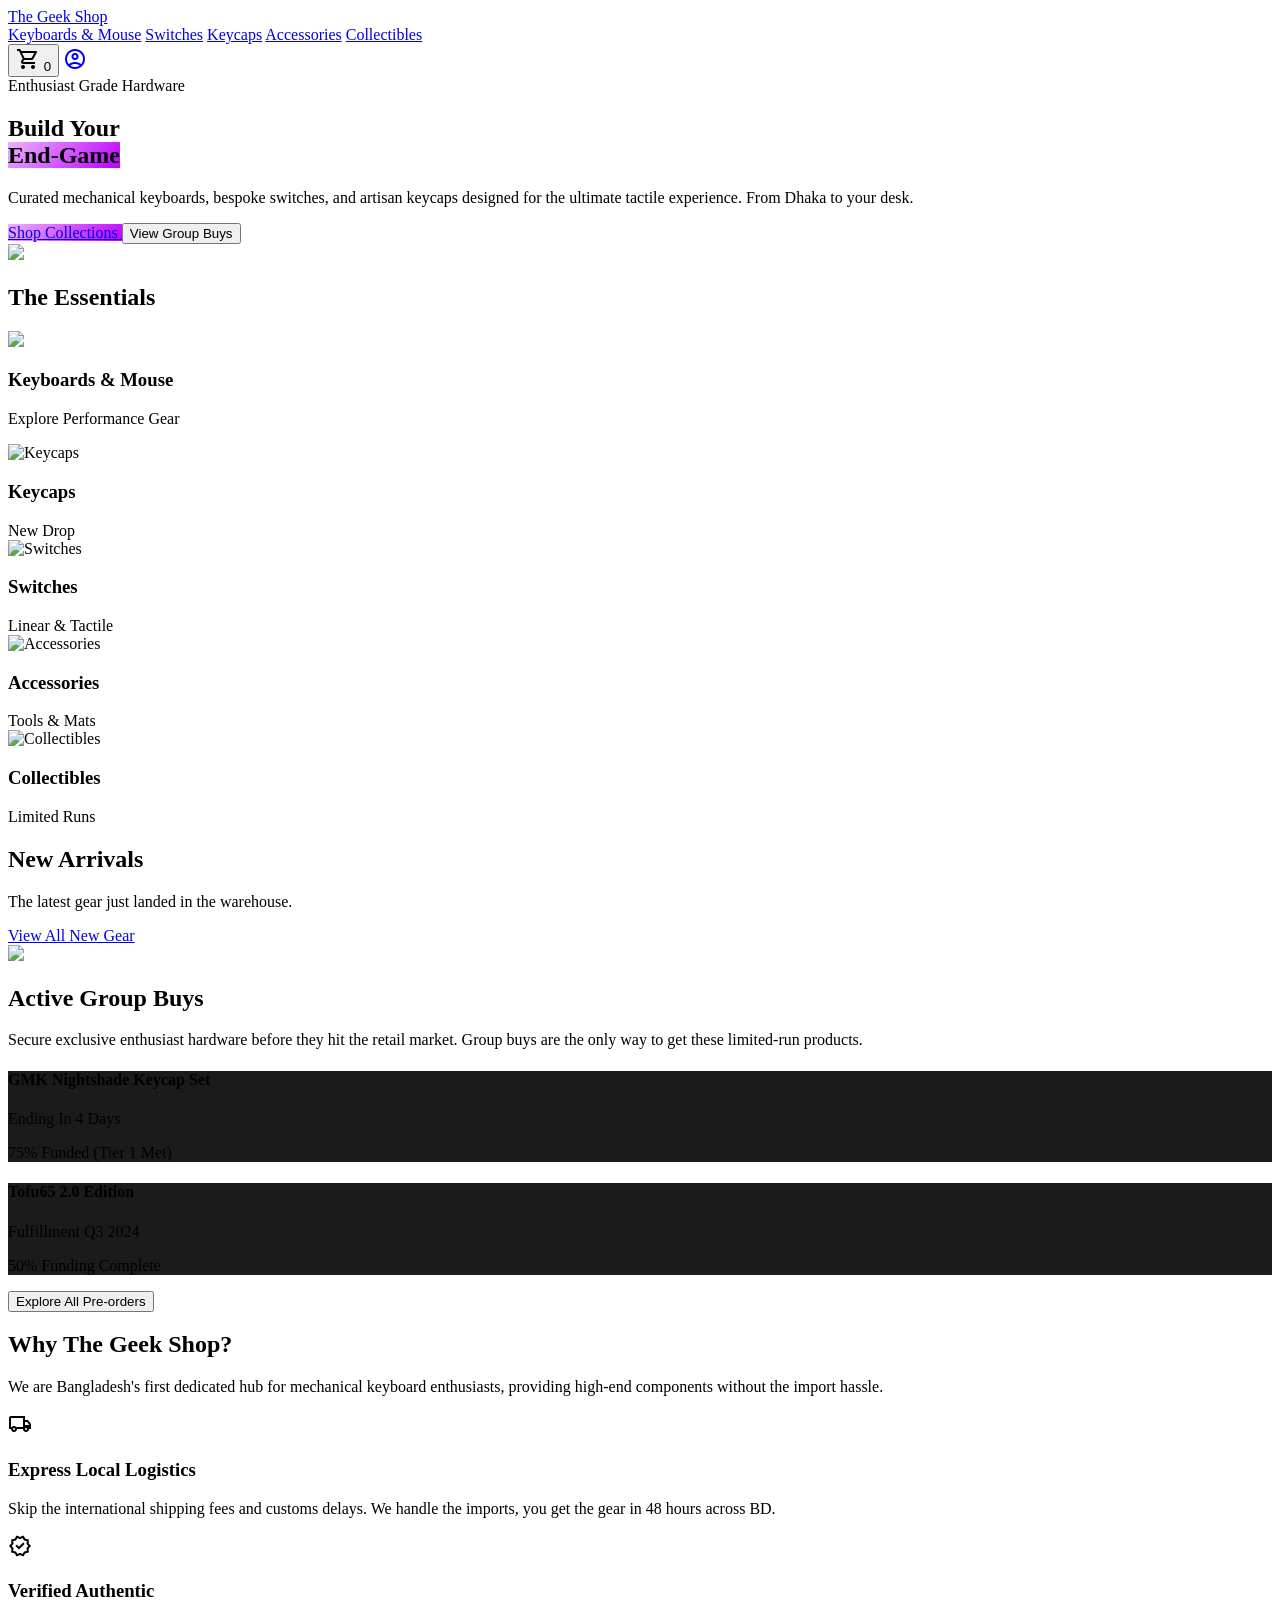
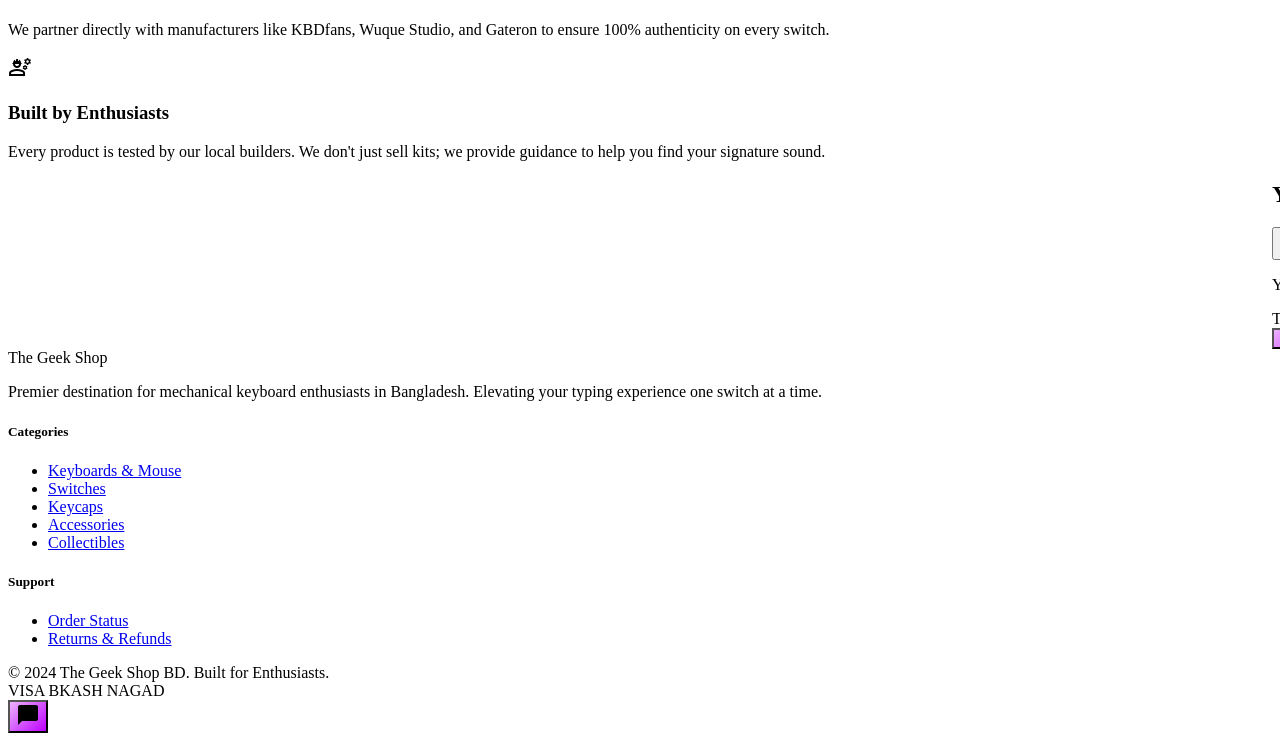
==== index.html @ cfc339fc "Add files via upload" ====
<!DOCTYPE html>

<html class="dark" lang="en"><head>
<meta charset="utf-8"/>
<meta content="width=device-width, initial-scale=1.0" name="viewport"/>
<title>The Geek Shop | Build Your End-Game</title>
<script src="https://cdn.tailwindcss.com?plugins=forms,container-queries"></script>
<link href="https://fonts.googleapis.com/css2?family=Space+Grotesk:wght@300;400;500;600;700&amp;family=Inter:wght@300;400;500;600;700&amp;display=swap" rel="stylesheet"/>
<link href="https://fonts.googleapis.com/css2?family=Material+Symbols+Outlined:wght,FILL@100..700,0..1&amp;display=swap" rel="stylesheet"/>
<script id="tailwind-config">
      tailwind.config = {
        darkMode: "class",
        theme: {
          extend: {
            colors: {
              "on-secondary": "#00363f",
              "primary-container": "#bd00ff",
              "surface-bright": "#393939",
              "tertiary": "#c4c5db",
              "surface-dim": "#131313",
              "inverse-on-surface": "#313030",
              "surface-container-low": "#1c1b1b",
              "background": "#131313",
              "on-secondary-fixed-variant": "#004e5a",
              "on-error-container": "#ffdad6",
              "on-tertiary-fixed": "#181a2b",
              "surface-container-lowest": "#0e0e0e",
              "on-tertiary-container": "#fffeff",
              "on-secondary-fixed": "#001f25",
              "tertiary-fixed-dim": "#c4c5db",
              "tertiary-fixed": "#e1e1f7",
              "error-container": "#93000a",
              "primary": "#ecb2ff",
              "surface-container": "#20201f",
              "primary-fixed": "#f8d8ff",
              "inverse-primary": "#9900cf",
              "secondary-fixed": "#a5eeff",
              "on-primary-fixed-variant": "#74009f",
              "on-secondary-container": "#005f6d",
              "on-background": "#e5e2e1",
              "on-surface-variant": "#d4c0d7",
              "primary-fixed-dim": "#ecb2ff",
              "on-primary-fixed": "#320047",
              "secondary": "#b9f1ff",
              "outline-variant": "#514255",
              "surface-container-high": "#2a2a2a",
              "surface-container-highest": "#353535",
              "inverse-surface": "#e5e2e1",
              "surface-variant": "#353535",
              "surface-tint": "#ecb2ff",
              "secondary-fixed-dim": "#00daf8",
              "secondary-container": "#00e0ff",
              "on-surface": "#e5e2e1",
              "on-primary-container": "#ffffff",
              "on-tertiary-fixed-variant": "#444558",
              "error": "#ffb4ab",
              "on-error": "#690005",
              "on-primary": "#520071",
              "outline": "#9d8ba0",
              "on-tertiary": "#2d2f40",
              "surface": "#131313",
              "tertiary-container": "#737488"
            },
            fontFamily: {
              "headline": ["Space Grotesk"],
              "body": ["Inter"],
              "label": ["Inter"]
            },
            borderRadius: {"DEFAULT": "0.25rem", "lg": "0.5rem", "xl": "0.75rem", "full": "9999px"},
          },
        },
      }
    </script>
<style>
        .material-symbols-outlined {
            font-variation-settings: 'FILL' 0, 'wght' 400, 'GRAD' 0, 'opsz' 24;
        }
        .glass-nav {
            background: rgba(19, 19, 19, 0.6);
            backdrop-filter: blur(20px);
        }
        .kinetic-gradient {
            background: linear-gradient(135deg, #ecb2ff 0%, #bd00ff 100%);
        }
        .recessed-tray {
            background-color: #1c1b1b;
        }
        .shimmer {
            background: linear-gradient(90deg, #1c1b1b 25%, #2a2a2a 50%, #1c1b1b 75%);
            background-size: 200% 100%;
            animation: shimmer 1.5s infinite;
        }
        @keyframes shimmer {
            0% { background-position: -200% 0; }
            100% { background-position: 200% 0; }
        }
        #cart-slider {
            transition: transform 0.3s ease-in-out;
            transform: translateX(100%);
        }
        #cart-slider.open {
            transform: translateX(0);
        }
    </style>
</head>
<body class="bg-background text-on-background font-body selection:bg-primary/30">
<!-- Top Navigation Shell -->
<nav class="fixed top-0 w-full z-50 bg-[#131313]/60 backdrop-blur-xl shadow-[0px_20px_40px_rgba(0,0,0,0.4)]">
<div class="flex items-center justify-between px-8 py-4 max-w-[1440px] mx-auto">
<a class="text-2xl font-bold tracking-tighter text-[#ecb2ff] font-headline" href="index.html">The Geek Shop</a>
<div class="hidden md:flex items-center gap-8">
<a class="text-gray-400 hover:text-white transition-colors font-headline tracking-tight" href="products.html?category=Keyboard and Mouse">Keyboards &amp; Mouse</a>
<a class="text-gray-400 hover:text-white transition-colors font-headline tracking-tight" href="products.html?category=Switches">Switches</a>
<a class="text-gray-400 hover:text-white transition-colors font-headline tracking-tight" href="products.html?category=Keycaps">Keycaps</a>
<a class="text-gray-400 hover:text-white transition-colors font-headline tracking-tight" href="products.html?category=Accessories and Collectables">Accessories</a>
<a class="text-gray-400 hover:text-white transition-colors font-headline tracking-tight" href="products.html?category=Collectibles">Collectibles</a>
</div>
<div class="flex items-center gap-6">
<button class="relative active:scale-95 transition-transform hover:text-[#b9f1ff] transition-all duration-300" id="cart-link">
<span class="material-symbols-outlined">shopping_cart</span>
<span class="absolute -top-2 -right-2 bg-primary text-on-primary text-[10px] font-bold w-4 h-4 rounded-full flex items-center justify-center" id="cart-count">0</span>
</button>
<a class="active:scale-95 transition-transform hover:text-[#b9f1ff] transition-all duration-300" href="admin.html">
<span class="material-symbols-outlined">account_circle</span>
</a>
</div>
</div>
</nav>
<main class="pt-20">
<!-- Hero Section -->
<section class="relative min-h-[921px] flex items-center overflow-hidden px-8 md:px-20 py-12">
<div class="container mx-auto grid grid-cols-1 lg:grid-cols-12 gap-12 items-center">
<div class="lg:col-span-6 z-10">
<span class="label-sm uppercase tracking-widest text-primary font-bold mb-4 block">Enthusiast Grade Hardware</span>
<h1 class="text-6xl md:text-8xl font-headline font-bold leading-[0.9] tracking-tighter mb-8">
                        Build Your <br/><span class="text-transparent bg-clip-text kinetic-gradient">End-Game</span>
</h1>
<p class="text-on-surface-variant text-lg max-w-md mb-10 leading-relaxed">
                        Curated mechanical keyboards, bespoke switches, and artisan keycaps designed for the ultimate tactile experience. From Dhaka to your desk.
                    </p>
<div class="flex flex-wrap gap-4">
<a class="kinetic-gradient text-white px-8 py-4 rounded-lg font-bold tracking-tight active:scale-95 transition-transform shadow-lg shadow-primary-container/20 flex items-center" href="products.html">
                            Shop Collections
                        </a>
<button class="bg-surface-variant/20 border border-outline-variant/15 px-8 py-4 rounded-lg font-bold text-on-surface hover:bg-surface-variant/30 transition-all">
                            View Group Buys
                        </button>
</div>
</div>
<div class="lg:col-span-6 relative h-[600px]">
<div class="absolute inset-0 bg-primary/10 blur-[120px] rounded-full"></div>
<img class="w-full h-full object-cover rounded-2xl shadow-2xl relative z-10 scale-105 rotate-2 hover:rotate-0 transition-transform duration-700" data-alt="Premium custom mechanical keyboard setup" src="https://lh3.googleusercontent.com/aida-public/[base64]"/>
</div>
</div>
</section>
<!-- Categories Bento Grid -->
<section class="py-24 px-8 bg-surface-container-low">
<div class="max-w-[1440px] mx-auto">
<div class="flex items-end justify-between mb-12">
<h2 class="text-4xl font-headline font-bold tracking-tight">The Essentials</h2>
<div class="h-px flex-1 mx-8 bg-outline-variant/15 hidden md:block"></div>
</div>
<div class="grid grid-cols-1 md:grid-cols-4 gap-6 h-auto md:h-[600px]" id="categories-grid">
<div class="cursor-pointer md:col-span-2 md:row-span-2 group relative overflow-hidden rounded-xl bg-surface-container-highest" onclick="window.location.href='products.html?category=Keyboard and Mouse'">
<img class="absolute inset-0 w-full h-full object-cover opacity-60 group-hover:scale-110 transition-transform duration-700" data-alt="Keyboards" src="https://lh3.googleusercontent.com/aida-public/[base64]"/>
<div class="absolute inset-0 bg-gradient-to-t from-background to-transparent"></div>
<div class="absolute bottom-8 left-8">
<h3 class="text-3xl font-headline font-bold mb-2">Keyboards &amp; Mouse</h3>
<p class="text-secondary font-medium uppercase tracking-widest text-xs">Explore Performance Gear</p>
</div>
</div>
<div class="cursor-pointer group relative overflow-hidden rounded-xl bg-surface-container-highest" onclick="window.location.href='products.html?category=Keycaps'">
<img alt="Keycaps" class="absolute inset-0 w-full h-full object-cover opacity-50 group-hover:scale-110 transition-transform duration-700" src="https://lh3.googleusercontent.com/aida-public/[base64]"/>
<div class="absolute inset-0 bg-gradient-to-t from-background to-transparent"></div>
<div class="absolute bottom-6 left-6">
<h3 class="text-xl font-headline font-bold mb-1">Keycaps</h3>
<span class="text-primary text-xs font-bold uppercase tracking-widest">New Drop</span>
</div>
</div>
<div class="cursor-pointer group relative overflow-hidden rounded-xl bg-surface-container-highest" onclick="window.location.href='products.html?category=Switches'">
<img alt="Switches" class="absolute inset-0 w-full h-full object-cover opacity-50 group-hover:scale-110 transition-transform duration-700" src="https://lh3.googleusercontent.com/aida-public/[base64]"/>
<div class="absolute inset-0 bg-gradient-to-t from-background to-transparent"></div>
<div class="absolute bottom-6 left-6">
<h3 class="text-xl font-headline font-bold mb-1">Switches</h3>
<span class="text-secondary text-xs font-bold uppercase tracking-widest">Linear &amp; Tactile</span>
</div>
</div>
<div class="cursor-pointer group relative overflow-hidden rounded-xl bg-surface-container-highest" onclick="window.location.href='products.html?category=Accessories and Collectables'">
<img alt="Accessories" class="absolute inset-0 w-full h-full object-cover opacity-40 group-hover:scale-110 transition-transform duration-700" src="https://lh3.googleusercontent.com/aida-public/[base64]"/>
<div class="absolute inset-0 bg-gradient-to-t from-background to-transparent"></div>
<div class="absolute bottom-6 left-6">
<h3 class="text-xl font-headline font-bold mb-1">Accessories</h3>
<span class="text-on-surface-variant text-xs font-bold uppercase tracking-widest">Tools &amp; Mats</span>
</div>
</div>
<div class="cursor-pointer group relative overflow-hidden rounded-xl bg-surface-container-highest" onclick="window.location.href='products.html?category=Collectibles'">
<img alt="Collectibles" class="absolute inset-0 w-full h-full object-cover opacity-50 group-hover:scale-110 transition-transform duration-700" src="https://lh3.googleusercontent.com/aida-public/[base64]"/>
<div class="absolute inset-0 bg-gradient-to-t from-background to-transparent"></div>
<div class="absolute bottom-6 left-6">
<h3 class="text-xl font-headline font-bold mb-1">Collectibles</h3>
<span class="text-primary text-xs font-bold uppercase tracking-widest">Limited Runs</span>
</div>
</div>
</div>
</div>
</section>
<!-- New Arrivals Section -->
<section class="py-24 px-8 bg-background">
<div class="max-w-[1440px] mx-auto">
<div class="flex flex-col md:flex-row md:items-center justify-between mb-12 gap-4">
<div>
<h2 class="text-4xl font-headline font-bold tracking-tight">New Arrivals</h2>
<p class="text-on-surface-variant mt-2">The latest gear just landed in the warehouse.</p>
</div>
<a class="text-primary font-bold hover:underline" href="products.html">View All New Gear</a>
</div>
<div class="grid grid-cols-1 sm:grid-cols-2 lg:grid-cols-4 gap-8" id="interest-products">
<!-- Products dynamically loaded here -->
</div>
</div>
</section>
<!-- Group Buys & Pre-orders -->
<section class="py-24 px-8 bg-surface-container-lowest border-y border-outline-variant/10">
<div class="max-w-[1440px] mx-auto grid lg:grid-cols-2 gap-16 items-center">
<div class="order-2 lg:order-1">
<img class="rounded-2xl border border-primary/20 shadow-2xl shadow-primary/10" data-alt="Upcoming keyboard render" src="https://lh3.googleusercontent.com/aida-public/[base64]"/>
</div>
<div class="order-1 lg:order-2">
<h2 class="text-4xl md:text-5xl font-headline font-bold mb-6 tracking-tight">Active Group Buys</h2>
<p class="text-on-surface-variant text-lg mb-8">
                        Secure exclusive enthusiast hardware before they hit the retail market. Group buys are the only way to get these limited-run products.
                    </p>
<div class="space-y-6 mb-10">
<div class="p-6 recessed-tray rounded-xl border-l-4 border-primary">
<div class="flex justify-between items-start mb-2">
<h4 class="text-xl font-bold">GMK Nightshade Keycap Set</h4>
<span class="text-secondary-fixed-dim text-sm font-bold uppercase tracking-widest">Ending In 4 Days</span>
</div>
<div class="w-full bg-surface-container h-2 rounded-full overflow-hidden mb-2">
<div class="bg-primary h-full w-3/4"></div>
</div>
<p class="text-on-surface-variant text-sm">75% Funded (Tier 1 Met)</p>
</div>
<div class="p-6 recessed-tray rounded-xl border-l-4 border-secondary">
<div class="flex justify-between items-start mb-2">
<h4 class="text-xl font-bold">Tofu65 2.0 Edition</h4>
<span class="text-on-surface-variant text-sm font-bold uppercase tracking-widest">Fulfillment Q3 2024</span>
</div>
<div class="w-full bg-surface-container h-2 rounded-full overflow-hidden mb-2">
<div class="bg-secondary h-full w-1/2"></div>
</div>
<p class="text-on-surface-variant text-sm">50% Funding Complete</p>
</div>
</div>
<button class="text-white bg-primary-container px-10 py-4 rounded-lg font-bold hover:shadow-[0_0_20px_rgba(189,0,255,0.4)] transition-all">
                        Explore All Pre-orders
                    </button>
</div>
</div>
</section>
<!-- Why The Geek Shop? -->
<section class="py-24 px-8 relative overflow-hidden">
<div class="absolute top-0 right-0 -translate-y-1/2 translate-x-1/4 w-[600px] h-[600px] bg-secondary/5 rounded-full blur-[100px]"></div>
<div class="max-w-[1440px] mx-auto text-center relative z-10">
<h2 class="text-4xl md:text-6xl font-headline font-bold mb-6 tracking-tighter">Why <span class="text-primary">The Geek Shop?</span></h2>
<p class="text-on-surface-variant max-w-2xl mx-auto mb-16 text-lg">We are Bangladesh's first dedicated hub for mechanical keyboard enthusiasts, providing high-end components without the import hassle.</p>
<div class="grid grid-cols-1 md:grid-cols-3 gap-8 text-left">
<div class="p-10 rounded-2xl bg-surface-container-low border border-outline-variant/10 hover:bg-surface-container transition-colors">
<span class="material-symbols-outlined text-4xl text-primary mb-6">local_shipping</span>
<h3 class="text-2xl font-headline font-bold mb-4">Express Local Logistics</h3>
<p class="text-on-surface-variant">Skip the international shipping fees and customs delays. We handle the imports, you get the gear in 48 hours across BD.</p>
</div>
<div class="p-10 rounded-2xl bg-surface-container-low border border-outline-variant/10 hover:bg-surface-container transition-colors">
<span class="material-symbols-outlined text-4xl text-primary mb-6">verified</span>
<h3 class="text-2xl font-headline font-bold mb-4">Verified Authentic</h3>
<p class="text-on-surface-variant">We partner directly with manufacturers like KBDfans, Wuque Studio, and Gateron to ensure 100% authenticity on every switch.</p>
</div>
<div class="p-10 rounded-2xl bg-surface-container-low border border-outline-variant/10 hover:bg-surface-container transition-colors">
<span class="material-symbols-outlined text-4xl text-primary mb-6">engineering</span>
<h3 class="text-2xl font-headline font-bold mb-4">Built by Enthusiasts</h3>
<p class="text-on-surface-variant">Every product is tested by our local builders. We don't just sell kits; we provide guidance to help you find your signature sound.</p>
</div>
</div>
</div>
</section>
</main>
<!-- Cart Slider -->
<div class="fixed top-0 right-0 w-full md:w-[400px] h-full bg-surface-container-high z-[100] shadow-2xl flex flex-col" id="cart-slider">
<div class="p-6 border-b border-outline-variant/10 flex items-center justify-between">
<h2 class="text-xl font-headline font-bold">Your Cart</h2>
<button class="p-2 hover:bg-surface-variant rounded-full transition-colors" id="close-cart">
<span class="material-symbols-outlined">close</span>
</button>
</div>
<div class="flex-1 overflow-y-auto p-6 space-y-4" id="cart-items">
<!-- Cart items dynamically rendered here -->
<p class="text-center text-on-surface-variant py-20" id="cart-empty">Your cart is empty.</p>
</div>
<div class="p-6 border-t border-outline-variant/10 bg-surface-container-highest">
<div class="flex justify-between items-center mb-6 text-xl font-bold font-headline" id="cart-total">
<span>Total:</span>
<span>৳0</span>
</div>
<button class="w-full kinetic-gradient py-4 rounded-xl font-bold text-white shadow-lg active:scale-95 transition-transform" id="checkout-cart">
                Checkout
            </button>
</div>
</div>
<!-- Footer -->
<footer class="bg-[#0e0e0e] w-full py-12 px-8">
<div class="max-w-[1440px] mx-auto">
<div class="grid grid-cols-1 md:grid-cols-3 gap-8 w-full border-t border-[#353535]/20 pt-12 mb-12">
<div>
<div class="text-2xl font-bold tracking-tighter text-[#ecb2ff] font-headline mb-6">The Geek Shop</div>
<p class="text-gray-500 font-body text-sm leading-relaxed max-w-sm">
                        Premier destination for mechanical keyboard enthusiasts in Bangladesh. Elevating your typing experience one switch at a time.
                    </p>
</div>
<div>
<h5 class="font-headline text-white font-bold mb-6 text-sm uppercase tracking-widest">Categories</h5>
<ul class="space-y-4">
<li><a class="font-['Inter'] text-sm uppercase tracking-widest text-gray-500 hover:text-white transition-colors opacity-80 hover:opacity-100" href="products.html?category=Keyboard and Mouse">Keyboards &amp; Mouse</a></li>
<li><a class="font-['Inter'] text-sm uppercase tracking-widest text-gray-500 hover:text-white transition-colors opacity-80 hover:opacity-100" href="products.html?category=Switches">Switches</a></li>
<li><a class="font-['Inter'] text-sm uppercase tracking-widest text-gray-500 hover:text-white transition-colors opacity-80 hover:opacity-100" href="products.html?category=Keycaps">Keycaps</a></li>
<li><a class="font-['Inter'] text-sm uppercase tracking-widest text-gray-500 hover:text-white transition-colors opacity-80 hover:opacity-100" href="products.html?category=Accessories and Collectables">Accessories</a></li>
<li><a class="font-['Inter'] text-sm uppercase tracking-widest text-gray-500 hover:text-white transition-colors opacity-80 hover:opacity-100" href="products.html?category=Collectibles">Collectibles</a></li>
</ul>
</div>
<div>
<h5 class="font-headline text-white font-bold mb-6 text-sm uppercase tracking-widest">Support</h5>
<ul class="space-y-4">
<li><a class="font-['Inter'] text-sm uppercase tracking-widest text-gray-500 hover:text-white transition-colors opacity-80 hover:opacity-100" href="order-status.html">Order Status</a></li>
<li><a class="font-['Inter'] text-sm uppercase tracking-widest text-gray-500 hover:text-white transition-colors opacity-80 hover:opacity-100" href="#">Returns &amp; Refunds</a></li>
</ul>
</div>
</div>
<div class="flex flex-col md:flex-row justify-between items-center pt-12 border-t border-outline-variant/10">
<div class="font-['Inter'] text-sm uppercase tracking-widest text-gray-500 mb-4 md:mb-0">
                    © 2024 The Geek Shop BD. Built for Enthusiasts.
                </div>
<div class="flex gap-6">
<span class="text-xs text-gray-600 font-bold tracking-widest">VISA</span>
<span class="text-xs text-gray-600 font-bold tracking-widest">BKASH</span>
<span class="text-xs text-gray-600 font-bold tracking-widest">NAGAD</span>
</div>
</div>
</div>
</footer>
<!-- FAB Action -->
<button class="fixed bottom-8 right-8 kinetic-gradient w-14 h-14 rounded-full shadow-2xl flex items-center justify-center text-white z-40 active:scale-95 transition-all">
<span class="material-symbols-outlined" style="font-variation-settings: 'FILL' 1;">chat_bubble</span>
</button>
<!-- External Configuration -->
<script src="config.js"></script>
<!-- Firebase & App Logic -->
<script type="module">
        import { initializeApp } from 'https://www.gstatic.com/firebasejs/9.23.0/firebase-app.js';
        import { getAuth } from 'https://www.gstatic.com/firebasejs/9.23.0/firebase-auth.js';
        import { getFirestore, collection, getDocs, doc, query, orderBy } from 'https://www.gstatic.com/firebasejs/9.23.0/firebase-firestore.js';

        // Use global firebaseConfig from config.js
        const app = initializeApp(window.firebaseConfig);
        const db = getFirestore(app);
        const productsMap = new Map();

        // ====== CART SYSTEM ======
        function getCart() {
            const cart = localStorage.getItem('cart');
            return cart ? JSON.parse(cart) : [];
        }

        function saveCart(cart) {
            localStorage.setItem('cart', JSON.stringify(cart));
            updateCartUI();
        }

        function updateCartUI() {
            const cart = getCart();
            const countEl = document.getElementById('cart-count');
            if (countEl) countEl.textContent = cart.reduce((sum, i) => sum + i.qty, 0);

            const itemsContainer = document.getElementById('cart-items');
            const totalEl = document.getElementById('cart-total');
            const emptyMsg = document.getElementById('cart-empty');
            if (!itemsContainer) return;

            if (cart.length === 0) {
                itemsContainer.innerHTML = '';
                if (totalEl) totalEl.innerHTML = '<span>Total:</span><span>৳0</span>';
                if (emptyMsg) emptyMsg.style.display = 'block';
                return;
            }

            if (emptyMsg) emptyMsg.style.display = 'none';
            itemsContainer.innerHTML = '';
            let total = 0;

            cart.forEach(item => {
                const itemTotal = item.price * item.qty;
                total += itemTotal;
                const div = document.createElement('div');
                div.className = 'flex gap-4 items-center bg-surface-container rounded-lg p-3';
                div.innerHTML = `
                    <img src="${item.image}" class="w-16 h-16 object-cover rounded" alt="${item.name}">
                    <div class="flex-1">
                        <h4 class="font-bold text-sm line-clamp-1">${item.name}</h4>
                        <p class="text-xs text-on-surface-variant">৳${item.price} × ${item.qty}</p>
                    </div>
                    <div class="flex items-center gap-2">
                        <button class="qty-minus w-6 h-6 flex items-center justify-center bg-surface-variant rounded">-</button>
                        <span class="text-sm font-bold">${item.qty}</span>
                        <button class="qty-plus w-6 h-6 flex items-center justify-center bg-surface-variant rounded">+</button>
                    </div>
                `;
                
                div.querySelector('.qty-minus').addEventListener('click', () => updateCartQuantity(item.id, item.qty - 1));
                div.querySelector('.qty-plus').addEventListener('click', () => updateCartQuantity(item.id, item.qty + 1));
                itemsContainer.appendChild(div);
            });

            if (totalEl) totalEl.innerHTML = `<span>Total:</span><span>৳${total}</span>`;
        }

        function updateCartQuantity(productId, newQty) {
            let cart = getCart();
            if (newQty < 1) {
                cart = cart.filter(i => i.id !== productId);
            } else {
                const item = cart.find(i => i.id === productId);
                if (item) item.qty = newQty;
            }
            saveCart(cart);
        }

        function addToCart(productId) {
            const product = productsMap.get(productId);
            if (!product) return;
            
            let cart = getCart();
            const existing = cart.find(i => i.id === productId);
            const finalPrice = Number(product.discount) > 0 ? (Number(product.price) - Number(product.discount)) : Number(product.price);

            if (existing) {
                existing.qty += 1;
            } else {
                cart.push({
                    id: productId,
                    name: product.name,
                    price: finalPrice,
                    image: product.images?.[0] || '',
                    qty: 1
                });
            }
            saveCart(cart);
            document.getElementById('cart-slider').classList.add('open');
        }

        // ====== RENDERING ======
        async function loadProducts() {
            try {
                const snapshot = await getDocs(collection(db, 'products'));
                const products = snapshot.docs.map(doc => ({ id: doc.id, ...doc.data() }));
                productsMap.clear();
                products.forEach(p => productsMap.set(p.id, p));
                return products;
            } catch (err) {
                console.error('Error loading products:', err);
                return [];
            }
        }

        function createProductCard(p, products) {
            const hasDiscount = Number(p.discount) > 0;
            const price = Number(p.price) || 0;
            const finalPrice = hasDiscount ? (price - Number(p.discount)) : price;
            const isUpcoming = p.availability === 'Upcoming';
            
            const card = document.createElement('div');
            card.className = "group bg-surface-container-low p-4 rounded-xl border border-outline-variant/10 hover:border-primary/30 transition-all duration-300";
            card.innerHTML = `
                <div class="relative aspect-square mb-6 overflow-hidden rounded-lg bg-surface-container-lowest flex items-center justify-center cursor-pointer">
                    <img class="w-full h-full object-cover group-hover:scale-110 transition-transform duration-500" src="${p.images?.[0] || ''}" alt="${p.name}">
                    ${p.hotDeal ? '<div class="absolute top-3 left-3 bg-primary-container text-white text-[10px] font-bold px-2 py-1 rounded">HOT</div>' : ''}
                </div>
                <h3 class="text-lg font-headline font-bold mb-1 group-hover:text-primary transition-colors line-clamp-1">${p.name}</h3>
                <div class="flex gap-2 mb-4">
                    <span class="bg-surface-container-highest px-2 py-1 rounded text-[10px] font-bold tracking-widest text-on-surface-variant uppercase">${p.category || 'Gear'}</span>
                </div>
                <div class="flex items-center justify-between">
                    <span class="text-xl font-bold text-secondary font-headline">${isUpcoming ? 'TBA' : '৳' + finalPrice.toLocaleString()}</span>
                    <button class="add-to-cart-btn p-2 rounded-full bg-surface-container-highest text-white hover:bg-primary transition-colors ${isUpcoming ? 'opacity-50 cursor-not-allowed' : ''}">
                        <span class="material-symbols-outlined">add_shopping_cart</span>
                    </button>
                </div>
            `;

            if (!isUpcoming) {
                card.querySelector('.add-to-cart-btn').addEventListener('click', (e) => {
                    e.stopPropagation();
                    addToCart(p.id);
                });
            }
            
            card.querySelector('.relative').addEventListener('click', () => {
                const slug = p.name.toLowerCase().replace(/\s+/g, '-');
                window.location.href = `product.html?slug=${slug}`;
            });

            return card;
        }

        // ====== INITIALIZATION ======
        document.addEventListener('DOMContentLoaded', async () => {
            updateCartUI();

            // UI Listeners
            document.getElementById('cart-link')?.addEventListener('click', (e) => {
                e.preventDefault();
                document.getElementById('cart-slider').classList.add('open');
            });
            document.getElementById('close-cart')?.addEventListener('click', () => {
                document.getElementById('cart-slider').classList.remove('open');
            });

            // Load Products for Homepage
            const interestContainer = document.getElementById('interest-products');
            if (interestContainer) {
                interestContainer.innerHTML = '<div class="col-span-full py-20 text-center"><div class="inline-block w-8 h-8 border-4 border-primary border-t-transparent rounded-full animate-spin"></div></div>';
                const products = await loadProducts();
                interestContainer.innerHTML = '';
                
                // Show latest 4 products or random 4
                const latest = products.slice(-4);
                latest.forEach(p => interestContainer.appendChild(createProductCard(p, products)));
            }
        });
    </script>
</body></html>
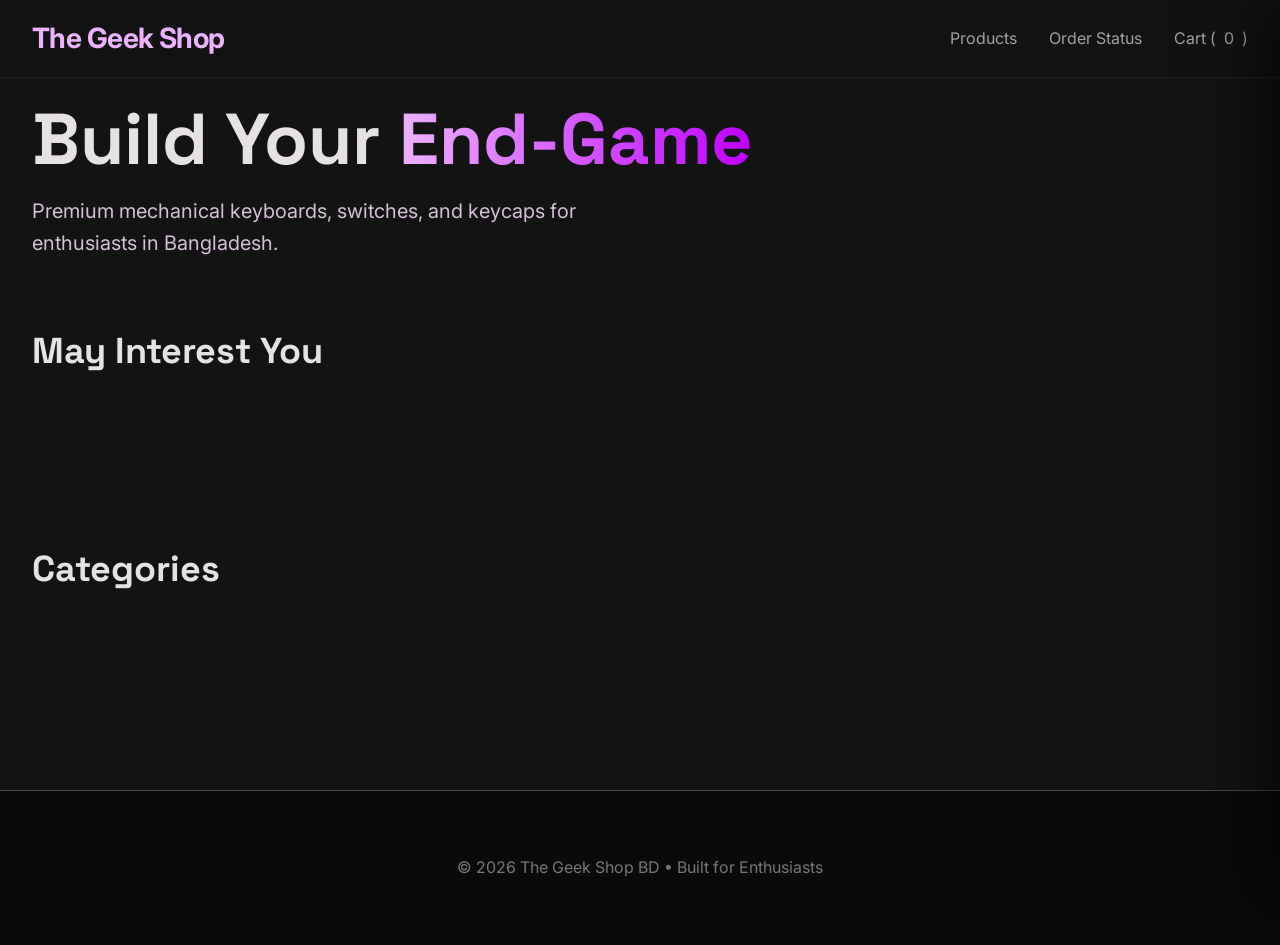
==== commit 155e5183: "Add files via upload" ====
--- a/index.html
+++ b/index.html
@@ -1,538 +1,51 @@
 <!DOCTYPE html>
+<html lang="en">
+<head>
+  <meta charset="UTF-8">
+  <meta name="viewport" content="width=device-width, initial-scale=1.0">
+  <title>The Geek Shop | Build Your End-Game</title>
+  <link rel="stylesheet" href="style.css">
+</head>
+<body>
+  <header class="site-header">
+    <nav>
+      <a href="index.html" class="logo">The Geek Shop</a>
+      <div class="nav-links">
+        <a href="products.html">Products</a>
+        <a href="status.html">Order Status</a>
+        <a id="cart-link">Cart (<span id="cart-count">0</span>)</a>
+      </div>
+    </nav>
+  </header>
 
-<html class="dark" lang="en"><head>
-<meta charset="utf-8"/>
-<meta content="width=device-width, initial-scale=1.0" name="viewport"/>
-<title>The Geek Shop | Build Your End-Game</title>
-<script src="https://cdn.tailwindcss.com?plugins=forms,container-queries"></script>
-<link href="https://fonts.googleapis.com/css2?family=Space+Grotesk:wght@300;400;500;600;700&amp;family=Inter:wght@300;400;500;600;700&amp;display=swap" rel="stylesheet"/>
-<link href="https://fonts.googleapis.com/css2?family=Material+Symbols+Outlined:wght,FILL@100..700,0..1&amp;display=swap" rel="stylesheet"/>
-<script id="tailwind-config">
-      tailwind.config = {
-        darkMode: "class",
-        theme: {
-          extend: {
-            colors: {
-              "on-secondary": "#00363f",
-              "primary-container": "#bd00ff",
-              "surface-bright": "#393939",
-              "tertiary": "#c4c5db",
-              "surface-dim": "#131313",
-              "inverse-on-surface": "#313030",
-              "surface-container-low": "#1c1b1b",
-              "background": "#131313",
-              "on-secondary-fixed-variant": "#004e5a",
-              "on-error-container": "#ffdad6",
-              "on-tertiary-fixed": "#181a2b",
-              "surface-container-lowest": "#0e0e0e",
-              "on-tertiary-container": "#fffeff",
-              "on-secondary-fixed": "#001f25",
-              "tertiary-fixed-dim": "#c4c5db",
-              "tertiary-fixed": "#e1e1f7",
-              "error-container": "#93000a",
-              "primary": "#ecb2ff",
-              "surface-container": "#20201f",
-              "primary-fixed": "#f8d8ff",
-              "inverse-primary": "#9900cf",
-              "secondary-fixed": "#a5eeff",
-              "on-primary-fixed-variant": "#74009f",
-              "on-secondary-container": "#005f6d",
-              "on-background": "#e5e2e1",
-              "on-surface-variant": "#d4c0d7",
-              "primary-fixed-dim": "#ecb2ff",
-              "on-primary-fixed": "#320047",
-              "secondary": "#b9f1ff",
-              "outline-variant": "#514255",
-              "surface-container-high": "#2a2a2a",
-              "surface-container-highest": "#353535",
-              "inverse-surface": "#e5e2e1",
-              "surface-variant": "#353535",
-              "surface-tint": "#ecb2ff",
-              "secondary-fixed-dim": "#00daf8",
-              "secondary-container": "#00e0ff",
-              "on-surface": "#e5e2e1",
-              "on-primary-container": "#ffffff",
-              "on-tertiary-fixed-variant": "#444558",
-              "error": "#ffb4ab",
-              "on-error": "#690005",
-              "on-primary": "#520071",
-              "outline": "#9d8ba0",
-              "on-tertiary": "#2d2f40",
-              "surface": "#131313",
-              "tertiary-container": "#737488"
-            },
-            fontFamily: {
-              "headline": ["Space Grotesk"],
-              "body": ["Inter"],
-              "label": ["Inter"]
-            },
-            borderRadius: {"DEFAULT": "0.25rem", "lg": "0.5rem", "xl": "0.75rem", "full": "9999px"},
-          },
-        },
-      }
-    </script>
-<style>
-        .material-symbols-outlined {
-            font-variation-settings: 'FILL' 0, 'wght' 400, 'GRAD' 0, 'opsz' 24;
-        }
-        .glass-nav {
-            background: rgba(19, 19, 19, 0.6);
-            backdrop-filter: blur(20px);
-        }
-        .kinetic-gradient {
-            background: linear-gradient(135deg, #ecb2ff 0%, #bd00ff 100%);
-        }
-        .recessed-tray {
-            background-color: #1c1b1b;
-        }
-        .shimmer {
-            background: linear-gradient(90deg, #1c1b1b 25%, #2a2a2a 50%, #1c1b1b 75%);
-            background-size: 200% 100%;
-            animation: shimmer 1.5s infinite;
-        }
-        @keyframes shimmer {
-            0% { background-position: -200% 0; }
-            100% { background-position: 200% 0; }
-        }
-        #cart-slider {
-            transition: transform 0.3s ease-in-out;
-            transform: translateX(100%);
-        }
-        #cart-slider.open {
-            transform: translateX(0);
-        }
-    </style>
-</head>
-<body class="bg-background text-on-background font-body selection:bg-primary/30">
-<!-- Top Navigation Shell -->
-<nav class="fixed top-0 w-full z-50 bg-[#131313]/60 backdrop-blur-xl shadow-[0px_20px_40px_rgba(0,0,0,0.4)]">
-<div class="flex items-center justify-between px-8 py-4 max-w-[1440px] mx-auto">
-<a class="text-2xl font-bold tracking-tighter text-[#ecb2ff] font-headline" href="index.html">The Geek Shop</a>
-<div class="hidden md:flex items-center gap-8">
-<a class="text-gray-400 hover:text-white transition-colors font-headline tracking-tight" href="products.html?category=Keyboard and Mouse">Keyboards &amp; Mouse</a>
-<a class="text-gray-400 hover:text-white transition-colors font-headline tracking-tight" href="products.html?category=Switches">Switches</a>
-<a class="text-gray-400 hover:text-white transition-colors font-headline tracking-tight" href="products.html?category=Keycaps">Keycaps</a>
-<a class="text-gray-400 hover:text-white transition-colors font-headline tracking-tight" href="products.html?category=Accessories and Collectables">Accessories</a>
-<a class="text-gray-400 hover:text-white transition-colors font-headline tracking-tight" href="products.html?category=Collectibles">Collectibles</a>
-</div>
-<div class="flex items-center gap-6">
-<button class="relative active:scale-95 transition-transform hover:text-[#b9f1ff] transition-all duration-300" id="cart-link">
-<span class="material-symbols-outlined">shopping_cart</span>
-<span class="absolute -top-2 -right-2 bg-primary text-on-primary text-[10px] font-bold w-4 h-4 rounded-full flex items-center justify-center" id="cart-count">0</span>
-</button>
-<a class="active:scale-95 transition-transform hover:text-[#b9f1ff] transition-all duration-300" href="admin.html">
-<span class="material-symbols-outlined">account_circle</span>
-</a>
-</div>
-</div>
-</nav>
-<main class="pt-20">
-<!-- Hero Section -->
-<section class="relative min-h-[921px] flex items-center overflow-hidden px-8 md:px-20 py-12">
-<div class="container mx-auto grid grid-cols-1 lg:grid-cols-12 gap-12 items-center">
-<div class="lg:col-span-6 z-10">
-<span class="label-sm uppercase tracking-widest text-primary font-bold mb-4 block">Enthusiast Grade Hardware</span>
-<h1 class="text-6xl md:text-8xl font-headline font-bold leading-[0.9] tracking-tighter mb-8">
-                        Build Your <br/><span class="text-transparent bg-clip-text kinetic-gradient">End-Game</span>
-</h1>
-<p class="text-on-surface-variant text-lg max-w-md mb-10 leading-relaxed">
-                        Curated mechanical keyboards, bespoke switches, and artisan keycaps designed for the ultimate tactile experience. From Dhaka to your desk.
-                    </p>
-<div class="flex flex-wrap gap-4">
-<a class="kinetic-gradient text-white px-8 py-4 rounded-lg font-bold tracking-tight active:scale-95 transition-transform shadow-lg shadow-primary-container/20 flex items-center" href="products.html">
-                            Shop Collections
-                        </a>
-<button class="bg-surface-variant/20 border border-outline-variant/15 px-8 py-4 rounded-lg font-bold text-on-surface hover:bg-surface-variant/30 transition-all">
-                            View Group Buys
-                        </button>
-</div>
-</div>
-<div class="lg:col-span-6 relative h-[600px]">
-<div class="absolute inset-0 bg-primary/10 blur-[120px] rounded-full"></div>
-<img class="w-full h-full object-cover rounded-2xl shadow-2xl relative z-10 scale-105 rotate-2 hover:rotate-0 transition-transform duration-700" data-alt="Premium custom mechanical keyboard setup" src="https://lh3.googleusercontent.com/aida-public/[base64]"/>
-</div>
-</div>
-</section>
-<!-- Categories Bento Grid -->
-<section class="py-24 px-8 bg-surface-container-low">
-<div class="max-w-[1440px] mx-auto">
-<div class="flex items-end justify-between mb-12">
-<h2 class="text-4xl font-headline font-bold tracking-tight">The Essentials</h2>
-<div class="h-px flex-1 mx-8 bg-outline-variant/15 hidden md:block"></div>
-</div>
-<div class="grid grid-cols-1 md:grid-cols-4 gap-6 h-auto md:h-[600px]" id="categories-grid">
-<div class="cursor-pointer md:col-span-2 md:row-span-2 group relative overflow-hidden rounded-xl bg-surface-container-highest" onclick="window.location.href='products.html?category=Keyboard and Mouse'">
-<img class="absolute inset-0 w-full h-full object-cover opacity-60 group-hover:scale-110 transition-transform duration-700" data-alt="Keyboards" src="https://lh3.googleusercontent.com/aida-public/[base64]"/>
-<div class="absolute inset-0 bg-gradient-to-t from-background to-transparent"></div>
-<div class="absolute bottom-8 left-8">
-<h3 class="text-3xl font-headline font-bold mb-2">Keyboards &amp; Mouse</h3>
-<p class="text-secondary font-medium uppercase tracking-widest text-xs">Explore Performance Gear</p>
-</div>
-</div>
-<div class="cursor-pointer group relative overflow-hidden rounded-xl bg-surface-container-highest" onclick="window.location.href='products.html?category=Keycaps'">
-<img alt="Keycaps" class="absolute inset-0 w-full h-full object-cover opacity-50 group-hover:scale-110 transition-transform duration-700" src="https://lh3.googleusercontent.com/aida-public/[base64]"/>
-<div class="absolute inset-0 bg-gradient-to-t from-background to-transparent"></div>
-<div class="absolute bottom-6 left-6">
-<h3 class="text-xl font-headline font-bold mb-1">Keycaps</h3>
-<span class="text-primary text-xs font-bold uppercase tracking-widest">New Drop</span>
-</div>
-</div>
-<div class="cursor-pointer group relative overflow-hidden rounded-xl bg-surface-container-highest" onclick="window.location.href='products.html?category=Switches'">
-<img alt="Switches" class="absolute inset-0 w-full h-full object-cover opacity-50 group-hover:scale-110 transition-transform duration-700" src="https://lh3.googleusercontent.com/aida-public/[base64]"/>
-<div class="absolute inset-0 bg-gradient-to-t from-background to-transparent"></div>
-<div class="absolute bottom-6 left-6">
-<h3 class="text-xl font-headline font-bold mb-1">Switches</h3>
-<span class="text-secondary text-xs font-bold uppercase tracking-widest">Linear &amp; Tactile</span>
-</div>
-</div>
-<div class="cursor-pointer group relative overflow-hidden rounded-xl bg-surface-container-highest" onclick="window.location.href='products.html?category=Accessories and Collectables'">
-<img alt="Accessories" class="absolute inset-0 w-full h-full object-cover opacity-40 group-hover:scale-110 transition-transform duration-700" src="https://lh3.googleusercontent.com/aida-public/[base64]"/>
-<div class="absolute inset-0 bg-gradient-to-t from-background to-transparent"></div>
-<div class="absolute bottom-6 left-6">
-<h3 class="text-xl font-headline font-bold mb-1">Accessories</h3>
-<span class="text-on-surface-variant text-xs font-bold uppercase tracking-widest">Tools &amp; Mats</span>
-</div>
-</div>
-<div class="cursor-pointer group relative overflow-hidden rounded-xl bg-surface-container-highest" onclick="window.location.href='products.html?category=Collectibles'">
-<img alt="Collectibles" class="absolute inset-0 w-full h-full object-cover opacity-50 group-hover:scale-110 transition-transform duration-700" src="https://lh3.googleusercontent.com/aida-public/[base64]"/>
-<div class="absolute inset-0 bg-gradient-to-t from-background to-transparent"></div>
-<div class="absolute bottom-6 left-6">
-<h3 class="text-xl font-headline font-bold mb-1">Collectibles</h3>
-<span class="text-primary text-xs font-bold uppercase tracking-widest">Limited Runs</span>
-</div>
-</div>
-</div>
-</div>
-</section>
-<!-- New Arrivals Section -->
-<section class="py-24 px-8 bg-background">
-<div class="max-w-[1440px] mx-auto">
-<div class="flex flex-col md:flex-row md:items-center justify-between mb-12 gap-4">
-<div>
-<h2 class="text-4xl font-headline font-bold tracking-tight">New Arrivals</h2>
-<p class="text-on-surface-variant mt-2">The latest gear just landed in the warehouse.</p>
-</div>
-<a class="text-primary font-bold hover:underline" href="products.html">View All New Gear</a>
-</div>
-<div class="grid grid-cols-1 sm:grid-cols-2 lg:grid-cols-4 gap-8" id="interest-products">
-<!-- Products dynamically loaded here -->
-</div>
-</div>
-</section>
-<!-- Group Buys & Pre-orders -->
-<section class="py-24 px-8 bg-surface-container-lowest border-y border-outline-variant/10">
-<div class="max-w-[1440px] mx-auto grid lg:grid-cols-2 gap-16 items-center">
-<div class="order-2 lg:order-1">
-<img class="rounded-2xl border border-primary/20 shadow-2xl shadow-primary/10" data-alt="Upcoming keyboard render" src="https://lh3.googleusercontent.com/aida-public/[base64]"/>
-</div>
-<div class="order-1 lg:order-2">
-<h2 class="text-4xl md:text-5xl font-headline font-bold mb-6 tracking-tight">Active Group Buys</h2>
-<p class="text-on-surface-variant text-lg mb-8">
-                        Secure exclusive enthusiast hardware before they hit the retail market. Group buys are the only way to get these limited-run products.
-                    </p>
-<div class="space-y-6 mb-10">
-<div class="p-6 recessed-tray rounded-xl border-l-4 border-primary">
-<div class="flex justify-between items-start mb-2">
-<h4 class="text-xl font-bold">GMK Nightshade Keycap Set</h4>
-<span class="text-secondary-fixed-dim text-sm font-bold uppercase tracking-widest">Ending In 4 Days</span>
-</div>
-<div class="w-full bg-surface-container h-2 rounded-full overflow-hidden mb-2">
-<div class="bg-primary h-full w-3/4"></div>
-</div>
-<p class="text-on-surface-variant text-sm">75% Funded (Tier 1 Met)</p>
-</div>
-<div class="p-6 recessed-tray rounded-xl border-l-4 border-secondary">
-<div class="flex justify-between items-start mb-2">
-<h4 class="text-xl font-bold">Tofu65 2.0 Edition</h4>
-<span class="text-on-surface-variant text-sm font-bold uppercase tracking-widest">Fulfillment Q3 2024</span>
-</div>
-<div class="w-full bg-surface-container h-2 rounded-full overflow-hidden mb-2">
-<div class="bg-secondary h-full w-1/2"></div>
-</div>
-<p class="text-on-surface-variant text-sm">50% Funding Complete</p>
-</div>
-</div>
-<button class="text-white bg-primary-container px-10 py-4 rounded-lg font-bold hover:shadow-[0_0_20px_rgba(189,0,255,0.4)] transition-all">
-                        Explore All Pre-orders
-                    </button>
-</div>
-</div>
-</section>
-<!-- Why The Geek Shop? -->
-<section class="py-24 px-8 relative overflow-hidden">
-<div class="absolute top-0 right-0 -translate-y-1/2 translate-x-1/4 w-[600px] h-[600px] bg-secondary/5 rounded-full blur-[100px]"></div>
-<div class="max-w-[1440px] mx-auto text-center relative z-10">
-<h2 class="text-4xl md:text-6xl font-headline font-bold mb-6 tracking-tighter">Why <span class="text-primary">The Geek Shop?</span></h2>
-<p class="text-on-surface-variant max-w-2xl mx-auto mb-16 text-lg">We are Bangladesh's first dedicated hub for mechanical keyboard enthusiasts, providing high-end components without the import hassle.</p>
-<div class="grid grid-cols-1 md:grid-cols-3 gap-8 text-left">
-<div class="p-10 rounded-2xl bg-surface-container-low border border-outline-variant/10 hover:bg-surface-container transition-colors">
-<span class="material-symbols-outlined text-4xl text-primary mb-6">local_shipping</span>
-<h3 class="text-2xl font-headline font-bold mb-4">Express Local Logistics</h3>
-<p class="text-on-surface-variant">Skip the international shipping fees and customs delays. We handle the imports, you get the gear in 48 hours across BD.</p>
-</div>
-<div class="p-10 rounded-2xl bg-surface-container-low border border-outline-variant/10 hover:bg-surface-container transition-colors">
-<span class="material-symbols-outlined text-4xl text-primary mb-6">verified</span>
-<h3 class="text-2xl font-headline font-bold mb-4">Verified Authentic</h3>
-<p class="text-on-surface-variant">We partner directly with manufacturers like KBDfans, Wuque Studio, and Gateron to ensure 100% authenticity on every switch.</p>
-</div>
-<div class="p-10 rounded-2xl bg-surface-container-low border border-outline-variant/10 hover:bg-surface-container transition-colors">
-<span class="material-symbols-outlined text-4xl text-primary mb-6">engineering</span>
-<h3 class="text-2xl font-headline font-bold mb-4">Built by Enthusiasts</h3>
-<p class="text-on-surface-variant">Every product is tested by our local builders. We don't just sell kits; we provide guidance to help you find your signature sound.</p>
-</div>
-</div>
-</div>
-</section>
-</main>
-<!-- Cart Slider -->
-<div class="fixed top-0 right-0 w-full md:w-[400px] h-full bg-surface-container-high z-[100] shadow-2xl flex flex-col" id="cart-slider">
-<div class="p-6 border-b border-outline-variant/10 flex items-center justify-between">
-<h2 class="text-xl font-headline font-bold">Your Cart</h2>
-<button class="p-2 hover:bg-surface-variant rounded-full transition-colors" id="close-cart">
-<span class="material-symbols-outlined">close</span>
-</button>
-</div>
-<div class="flex-1 overflow-y-auto p-6 space-y-4" id="cart-items">
-<!-- Cart items dynamically rendered here -->
-<p class="text-center text-on-surface-variant py-20" id="cart-empty">Your cart is empty.</p>
-</div>
-<div class="p-6 border-t border-outline-variant/10 bg-surface-container-highest">
-<div class="flex justify-between items-center mb-6 text-xl font-bold font-headline" id="cart-total">
-<span>Total:</span>
-<span>৳0</span>
-</div>
-<button class="w-full kinetic-gradient py-4 rounded-xl font-bold text-white shadow-lg active:scale-95 transition-transform" id="checkout-cart">
-                Checkout
-            </button>
-</div>
-</div>
-<!-- Footer -->
-<footer class="bg-[#0e0e0e] w-full py-12 px-8">
-<div class="max-w-[1440px] mx-auto">
-<div class="grid grid-cols-1 md:grid-cols-3 gap-8 w-full border-t border-[#353535]/20 pt-12 mb-12">
-<div>
-<div class="text-2xl font-bold tracking-tighter text-[#ecb2ff] font-headline mb-6">The Geek Shop</div>
-<p class="text-gray-500 font-body text-sm leading-relaxed max-w-sm">
-                        Premier destination for mechanical keyboard enthusiasts in Bangladesh. Elevating your typing experience one switch at a time.
-                    </p>
-</div>
-<div>
-<h5 class="font-headline text-white font-bold mb-6 text-sm uppercase tracking-widest">Categories</h5>
-<ul class="space-y-4">
-<li><a class="font-['Inter'] text-sm uppercase tracking-widest text-gray-500 hover:text-white transition-colors opacity-80 hover:opacity-100" href="products.html?category=Keyboard and Mouse">Keyboards &amp; Mouse</a></li>
-<li><a class="font-['Inter'] text-sm uppercase tracking-widest text-gray-500 hover:text-white transition-colors opacity-80 hover:opacity-100" href="products.html?category=Switches">Switches</a></li>
-<li><a class="font-['Inter'] text-sm uppercase tracking-widest text-gray-500 hover:text-white transition-colors opacity-80 hover:opacity-100" href="products.html?category=Keycaps">Keycaps</a></li>
-<li><a class="font-['Inter'] text-sm uppercase tracking-widest text-gray-500 hover:text-white transition-colors opacity-80 hover:opacity-100" href="products.html?category=Accessories and Collectables">Accessories</a></li>
-<li><a class="font-['Inter'] text-sm uppercase tracking-widest text-gray-500 hover:text-white transition-colors opacity-80 hover:opacity-100" href="products.html?category=Collectibles">Collectibles</a></li>
-</ul>
-</div>
-<div>
-<h5 class="font-headline text-white font-bold mb-6 text-sm uppercase tracking-widest">Support</h5>
-<ul class="space-y-4">
-<li><a class="font-['Inter'] text-sm uppercase tracking-widest text-gray-500 hover:text-white transition-colors opacity-80 hover:opacity-100" href="order-status.html">Order Status</a></li>
-<li><a class="font-['Inter'] text-sm uppercase tracking-widest text-gray-500 hover:text-white transition-colors opacity-80 hover:opacity-100" href="#">Returns &amp; Refunds</a></li>
-</ul>
-</div>
-</div>
-<div class="flex flex-col md:flex-row justify-between items-center pt-12 border-t border-outline-variant/10">
-<div class="font-['Inter'] text-sm uppercase tracking-widest text-gray-500 mb-4 md:mb-0">
-                    © 2024 The Geek Shop BD. Built for Enthusiasts.
-                </div>
-<div class="flex gap-6">
-<span class="text-xs text-gray-600 font-bold tracking-widest">VISA</span>
-<span class="text-xs text-gray-600 font-bold tracking-widest">BKASH</span>
-<span class="text-xs text-gray-600 font-bold tracking-widest">NAGAD</span>
-</div>
-</div>
-</div>
-</footer>
-<!-- FAB Action -->
-<button class="fixed bottom-8 right-8 kinetic-gradient w-14 h-14 rounded-full shadow-2xl flex items-center justify-center text-white z-40 active:scale-95 transition-all">
-<span class="material-symbols-outlined" style="font-variation-settings: 'FILL' 1;">chat_bubble</span>
-</button>
-<!-- External Configuration -->
-<script src="config.js"></script>
-<!-- Firebase & App Logic -->
-<script type="module">
-        import { initializeApp } from 'https://www.gstatic.com/firebasejs/9.23.0/firebase-app.js';
-        import { getAuth } from 'https://www.gstatic.com/firebasejs/9.23.0/firebase-auth.js';
-        import { getFirestore, collection, getDocs, doc, query, orderBy } from 'https://www.gstatic.com/firebasejs/9.23.0/firebase-firestore.js';
+  <main class="container" style="padding-top: 100px;">
+    <h1 class="font-headline" style="font-size: 4.5rem; line-height: 1.1; margin-bottom: 1rem;">
+      Build Your <span style="background: linear-gradient(90deg, #ecb2ff, #bd00ff); -webkit-background-clip: text; -webkit-text-fill-color: transparent;">End-Game</span>
+    </h1>
+    <p style="font-size: 1.25rem; max-width: 600px; color: var(--on-surface-variant); margin-bottom: 3rem;">
+      Premium mechanical keyboards, switches, and keycaps for enthusiasts in Bangladesh.
+    </p>
 
-        // Use global firebaseConfig from config.js
-        const app = initializeApp(window.firebaseConfig);
-        const db = getFirestore(app);
-        const productsMap = new Map();
+    <h2 class="font-headline" style="font-size: 2.25rem; margin: 4rem 0 2rem;">May Interest You</h2>
+    <div id="interest-products" class="product-list"></div>
 
-        // ====== CART SYSTEM ======
-        function getCart() {
-            const cart = localStorage.getItem('cart');
-            return cart ? JSON.parse(cart) : [];
-        }
+    <h2 class="font-headline" style="font-size: 2.25rem; margin: 4rem 0 2rem;">Categories</h2>
+    <div id="categories" class="product-list"></div>
+  </main>
 
-        function saveCart(cart) {
-            localStorage.setItem('cart', JSON.stringify(cart));
-            updateCartUI();
-        }
+  <!-- Cart Slider -->
+  <div id="cart-slider" class="cart-slider">
+    <button id="close-cart" style="position:absolute; top:20px; right:20px; background:none; border:none; font-size:2rem; cursor:pointer;">×</button>
+    <h2 style="margin-bottom:1.5rem;">Your Cart</h2>
+    <div id="cart-items" class="cart-items"></div>
+    <div id="cart-total" style="padding:1.5rem 0; border-top:2px solid var(--primary); font-size:1.25rem; font-weight:600;"></div>
+    <button id="checkout-cart" class="kinetic-gradient" style="width:100%; padding:1rem;">Proceed to Checkout</button>
+  </div>
 
-        function updateCartUI() {
-            const cart = getCart();
-            const countEl = document.getElementById('cart-count');
-            if (countEl) countEl.textContent = cart.reduce((sum, i) => sum + i.qty, 0);
+  <footer style="background:#0a0a0a; padding:4rem 2rem; text-align:center; color:#777; margin-top:6rem;">
+    <p>© 2026 The Geek Shop BD • Built for Enthusiasts</p>
+  </footer>
 
-            const itemsContainer = document.getElementById('cart-items');
-            const totalEl = document.getElementById('cart-total');
-            const emptyMsg = document.getElementById('cart-empty');
-            if (!itemsContainer) return;
-
-            if (cart.length === 0) {
-                itemsContainer.innerHTML = '';
-                if (totalEl) totalEl.innerHTML = '<span>Total:</span><span>৳0</span>';
-                if (emptyMsg) emptyMsg.style.display = 'block';
-                return;
-            }
-
-            if (emptyMsg) emptyMsg.style.display = 'none';
-            itemsContainer.innerHTML = '';
-            let total = 0;
-
-            cart.forEach(item => {
-                const itemTotal = item.price * item.qty;
-                total += itemTotal;
-                const div = document.createElement('div');
-                div.className = 'flex gap-4 items-center bg-surface-container rounded-lg p-3';
-                div.innerHTML = `
-                    <img src="${item.image}" class="w-16 h-16 object-cover rounded" alt="${item.name}">
-                    <div class="flex-1">
-                        <h4 class="font-bold text-sm line-clamp-1">${item.name}</h4>
-                        <p class="text-xs text-on-surface-variant">৳${item.price} × ${item.qty}</p>
-                    </div>
-                    <div class="flex items-center gap-2">
-                        <button class="qty-minus w-6 h-6 flex items-center justify-center bg-surface-variant rounded">-</button>
-                        <span class="text-sm font-bold">${item.qty}</span>
-                        <button class="qty-plus w-6 h-6 flex items-center justify-center bg-surface-variant rounded">+</button>
-                    </div>
-                `;
-                
-                div.querySelector('.qty-minus').addEventListener('click', () => updateCartQuantity(item.id, item.qty - 1));
-                div.querySelector('.qty-plus').addEventListener('click', () => updateCartQuantity(item.id, item.qty + 1));
-                itemsContainer.appendChild(div);
-            });
-
-            if (totalEl) totalEl.innerHTML = `<span>Total:</span><span>৳${total}</span>`;
-        }
-
-        function updateCartQuantity(productId, newQty) {
-            let cart = getCart();
-            if (newQty < 1) {
-                cart = cart.filter(i => i.id !== productId);
-            } else {
-                const item = cart.find(i => i.id === productId);
-                if (item) item.qty = newQty;
-            }
-            saveCart(cart);
-        }
-
-        function addToCart(productId) {
-            const product = productsMap.get(productId);
-            if (!product) return;
-            
-            let cart = getCart();
-            const existing = cart.find(i => i.id === productId);
-            const finalPrice = Number(product.discount) > 0 ? (Number(product.price) - Number(product.discount)) : Number(product.price);
-
-            if (existing) {
-                existing.qty += 1;
-            } else {
-                cart.push({
-                    id: productId,
-                    name: product.name,
-                    price: finalPrice,
-                    image: product.images?.[0] || '',
-                    qty: 1
-                });
-            }
-            saveCart(cart);
-            document.getElementById('cart-slider').classList.add('open');
-        }
-
-        // ====== RENDERING ======
-        async function loadProducts() {
-            try {
-                const snapshot = await getDocs(collection(db, 'products'));
-                const products = snapshot.docs.map(doc => ({ id: doc.id, ...doc.data() }));
-                productsMap.clear();
-                products.forEach(p => productsMap.set(p.id, p));
-                return products;
-            } catch (err) {
-                console.error('Error loading products:', err);
-                return [];
-            }
-        }
-
-        function createProductCard(p, products) {
-            const hasDiscount = Number(p.discount) > 0;
-            const price = Number(p.price) || 0;
-            const finalPrice = hasDiscount ? (price - Number(p.discount)) : price;
-            const isUpcoming = p.availability === 'Upcoming';
-            
-            const card = document.createElement('div');
-            card.className = "group bg-surface-container-low p-4 rounded-xl border border-outline-variant/10 hover:border-primary/30 transition-all duration-300";
-            card.innerHTML = `
-                <div class="relative aspect-square mb-6 overflow-hidden rounded-lg bg-surface-container-lowest flex items-center justify-center cursor-pointer">
-                    <img class="w-full h-full object-cover group-hover:scale-110 transition-transform duration-500" src="${p.images?.[0] || ''}" alt="${p.name}">
-                    ${p.hotDeal ? '<div class="absolute top-3 left-3 bg-primary-container text-white text-[10px] font-bold px-2 py-1 rounded">HOT</div>' : ''}
-                </div>
-                <h3 class="text-lg font-headline font-bold mb-1 group-hover:text-primary transition-colors line-clamp-1">${p.name}</h3>
-                <div class="flex gap-2 mb-4">
-                    <span class="bg-surface-container-highest px-2 py-1 rounded text-[10px] font-bold tracking-widest text-on-surface-variant uppercase">${p.category || 'Gear'}</span>
-                </div>
-                <div class="flex items-center justify-between">
-                    <span class="text-xl font-bold text-secondary font-headline">${isUpcoming ? 'TBA' : '৳' + finalPrice.toLocaleString()}</span>
-                    <button class="add-to-cart-btn p-2 rounded-full bg-surface-container-highest text-white hover:bg-primary transition-colors ${isUpcoming ? 'opacity-50 cursor-not-allowed' : ''}">
-                        <span class="material-symbols-outlined">add_shopping_cart</span>
-                    </button>
-                </div>
-            `;
-
-            if (!isUpcoming) {
-                card.querySelector('.add-to-cart-btn').addEventListener('click', (e) => {
-                    e.stopPropagation();
-                    addToCart(p.id);
-                });
-            }
-            
-            card.querySelector('.relative').addEventListener('click', () => {
-                const slug = p.name.toLowerCase().replace(/\s+/g, '-');
-                window.location.href = `product.html?slug=${slug}`;
-            });
-
-            return card;
-        }
-
-        // ====== INITIALIZATION ======
-        document.addEventListener('DOMContentLoaded', async () => {
-            updateCartUI();
-
-            // UI Listeners
-            document.getElementById('cart-link')?.addEventListener('click', (e) => {
-                e.preventDefault();
-                document.getElementById('cart-slider').classList.add('open');
-            });
-            document.getElementById('close-cart')?.addEventListener('click', () => {
-                document.getElementById('cart-slider').classList.remove('open');
-            });
-
-            // Load Products for Homepage
-            const interestContainer = document.getElementById('interest-products');
-            if (interestContainer) {
-                interestContainer.innerHTML = '<div class="col-span-full py-20 text-center"><div class="inline-block w-8 h-8 border-4 border-primary border-t-transparent rounded-full animate-spin"></div></div>';
-                const products = await loadProducts();
-                interestContainer.innerHTML = '';
-                
-                // Show latest 4 products or random 4
-                const latest = products.slice(-4);
-                latest.forEach(p => interestContainer.appendChild(createProductCard(p, products)));
-            }
-        });
-    </script>
-</body></html>+  <script type="module" src="script.js"></script>
+</body>
+</html>
--- a/style.css
+++ b/style.css
@@ -0,0 +1,299 @@
+/* style.css - Modern Dark Theme for The Geek Shop */
+@import url('https://fonts.googleapis.com/css2?family=Space+Grotesk:wght@300;400;500;600;700&family=Inter:wght@300;400;500;600;700&display=swap');
+
+:root {
+  --primary: #ecb2ff;
+  --primary-container: #bd00ff;
+  --background: #131313;
+  --surface: #1c1b1b;
+  --surface-container: #20201f;
+  --surface-container-low: #1c1b1b;
+  --surface-container-highest: #353535;
+  --on-background: #e5e2e1;
+  --on-surface: #e5e2e1;
+  --on-surface-variant: #d4c0d7;
+  --outline-variant: #514255;
+  --secondary: #b9f1ff;
+}
+
+* {
+  margin: 0;
+  padding: 0;
+  box-sizing: border-box;
+}
+
+body {
+  font-family: 'Inter', system-ui, sans-serif;
+  background: var(--background);
+  color: var(--on-background);
+  line-height: 1.6;
+  overflow-x: hidden;
+}
+
+.font-headline {
+  font-family: 'Space Grotesk', sans-serif;
+}
+
+a {
+  text-decoration: none;
+  color: inherit;
+}
+
+/* Navigation */
+.site-header {
+  background: rgba(19, 19, 19, 0.85);
+  backdrop-filter: blur(20px);
+  position: fixed;
+  top: 0;
+  width: 100%;
+  z-index: 1000;
+  border-bottom: 1px solid rgba(81, 66, 85, 0.3);
+}
+
+.site-header nav {
+  max-width: 1440px;
+  margin: 0 auto;
+  padding: 1rem 2rem;
+  display: flex;
+  justify-content: space-between;
+  align-items: center;
+}
+
+.logo {
+  font-size: 1.75rem;
+  font-weight: 700;
+  color: var(--primary);
+  letter-spacing: -0.02em;
+}
+
+.nav-links {
+  display: flex;
+  gap: 2rem;
+  align-items: center;
+}
+
+.nav-links a {
+  color: #a1a1aa;
+  transition: color 0.3s;
+}
+
+.nav-links a:hover {
+  color: white;
+}
+
+#cart-link {
+  cursor: pointer;
+  position: relative;
+  display: flex;
+  align-items: center;
+  gap: 0.5rem;
+}
+
+/* Main Container */
+.container {
+  max-width: 1440px;
+  margin: 0 auto;
+  padding: 0 2rem;
+}
+
+/* Product Grid */
+.product-list {
+  display: grid;
+  grid-template-columns: repeat(auto-fill, minmax(280px, 1fr));
+  gap: 2rem;
+  padding: 2rem 0;
+}
+
+.card.product-card {
+  background: var(--surface);
+  border-radius: 16px;
+  overflow: hidden;
+  transition: all 0.4s cubic-bezier(0.4, 0, 0.2, 1);
+  border: 1px solid rgba(81, 66, 85, 0.2);
+}
+
+.card.product-card:hover {
+  transform: translateY(-12px);
+  box-shadow: 0 20px 40px rgba(236, 178, 255, 0.15);
+  border-color: var(--primary);
+}
+
+.product-card img {
+  width: 100%;
+  height: 240px;
+  object-fit: cover;
+  transition: transform 0.5s;
+}
+
+.product-card:hover img {
+  transform: scale(1.08);
+}
+
+.badges {
+  position: absolute;
+  top: 12px;
+  left: 12px;
+  display: flex;
+  gap: 6px;
+}
+
+.badge {
+  font-size: 0.75rem;
+  padding: 4px 10px;
+  border-radius: 9999px;
+  font-weight: 600;
+  text-transform: uppercase;
+  letter-spacing: 0.5px;
+}
+
+.badge.hot { background: #ef4444; color: white; }
+.badge.new { background: var(--primary); color: #131313; }
+.badge.preorder { background: #8b5cf6; color: white; }
+
+/* Product Detail Page */
+.product-detail {
+  display: grid;
+  grid-template-columns: 1fr 1fr;
+  gap: 4rem;
+  padding: 6rem 0 4rem;
+}
+
+.product-images img#main-image {
+  width: 100%;
+  border-radius: 20px;
+  cursor: zoom-in;
+}
+
+.thumbnail-gallery {
+  display: flex;
+  gap: 12px;
+  margin-top: 1rem;
+  flex-wrap: wrap;
+}
+
+.thumbnail {
+  width: 80px;
+  height: 80px;
+  object-fit: cover;
+  border-radius: 12px;
+  cursor: pointer;
+  border: 2px solid transparent;
+  transition: all 0.3s;
+}
+
+.thumbnail.active {
+  border-color: var(--primary);
+}
+
+/* Cart Slider */
+.cart-slider {
+  position: fixed;
+  top: 0;
+  right: -420px;
+  width: 420px;
+  height: 100vh;
+  background: var(--surface-container);
+  box-shadow: -20px 0 60px rgba(0,0,0,0.6);
+  transition: right 0.4s cubic-bezier(0.32, 0.72, 0, 1);
+  z-index: 2000;
+  padding: 2rem;
+  overflow-y: auto;
+  display: flex;
+  flex-direction: column;
+}
+
+.cart-slider.open {
+  right: 0;
+}
+
+.cart-items {
+  flex: 1;
+  overflow-y: auto;
+  padding-right: 10px;
+}
+
+.cart-item {
+  display: flex;
+  gap: 1rem;
+  padding: 1rem 0;
+  border-bottom: 1px solid var(--outline-variant);
+}
+
+.cart-item img {
+  width: 80px;
+  height: 80px;
+  object-fit: cover;
+  border-radius: 12px;
+}
+
+/* Modals */
+.modal {
+  position: fixed;
+  inset: 0;
+  background: rgba(0,0,0,0.8);
+  display: none;
+  align-items: center;
+  justify-content: center;
+  z-index: 3000;
+}
+
+.modal.show {
+  display: flex;
+}
+
+.modal-content {
+  background: var(--surface);
+  border-radius: 20px;
+  width: 100%;
+  max-width: 520px;
+  max-height: 92vh;
+  overflow-y: auto;
+  box-shadow: 0 30px 80px rgba(189, 0, 255, 0.3);
+}
+
+/* Buttons */
+button, .btn {
+  font-family: 'Space Grotesk', sans-serif;
+  font-weight: 600;
+  letter-spacing: 0.5px;
+  padding: 14px 28px;
+  border: none;
+  border-radius: 12px;
+  cursor: pointer;
+  transition: all 0.3s;
+}
+
+.kinetic-gradient {
+  background: linear-gradient(135deg, var(--primary), var(--primary-container));
+  color: #131313;
+}
+
+.kinetic-gradient:hover {
+  transform: translateY(-2px);
+  box-shadow: 0 0 30px rgba(236, 178, 255, 0.5);
+}
+
+/* Footer */
+footer {
+  background: #0e0e0e;
+  padding: 4rem 2rem 2rem;
+  border-top: 1px solid var(--outline-variant);
+  margin-top: 6rem;
+}
+
+/* Responsive */
+@media (max-width: 1024px) {
+  .product-detail {
+    grid-template-columns: 1fr;
+  }
+}
+
+@media (max-width: 640px) {
+  .nav-links {
+    gap: 1rem;
+    font-size: 0.95rem;
+  }
+  .container {
+    padding: 0 1rem;
+  }
+}
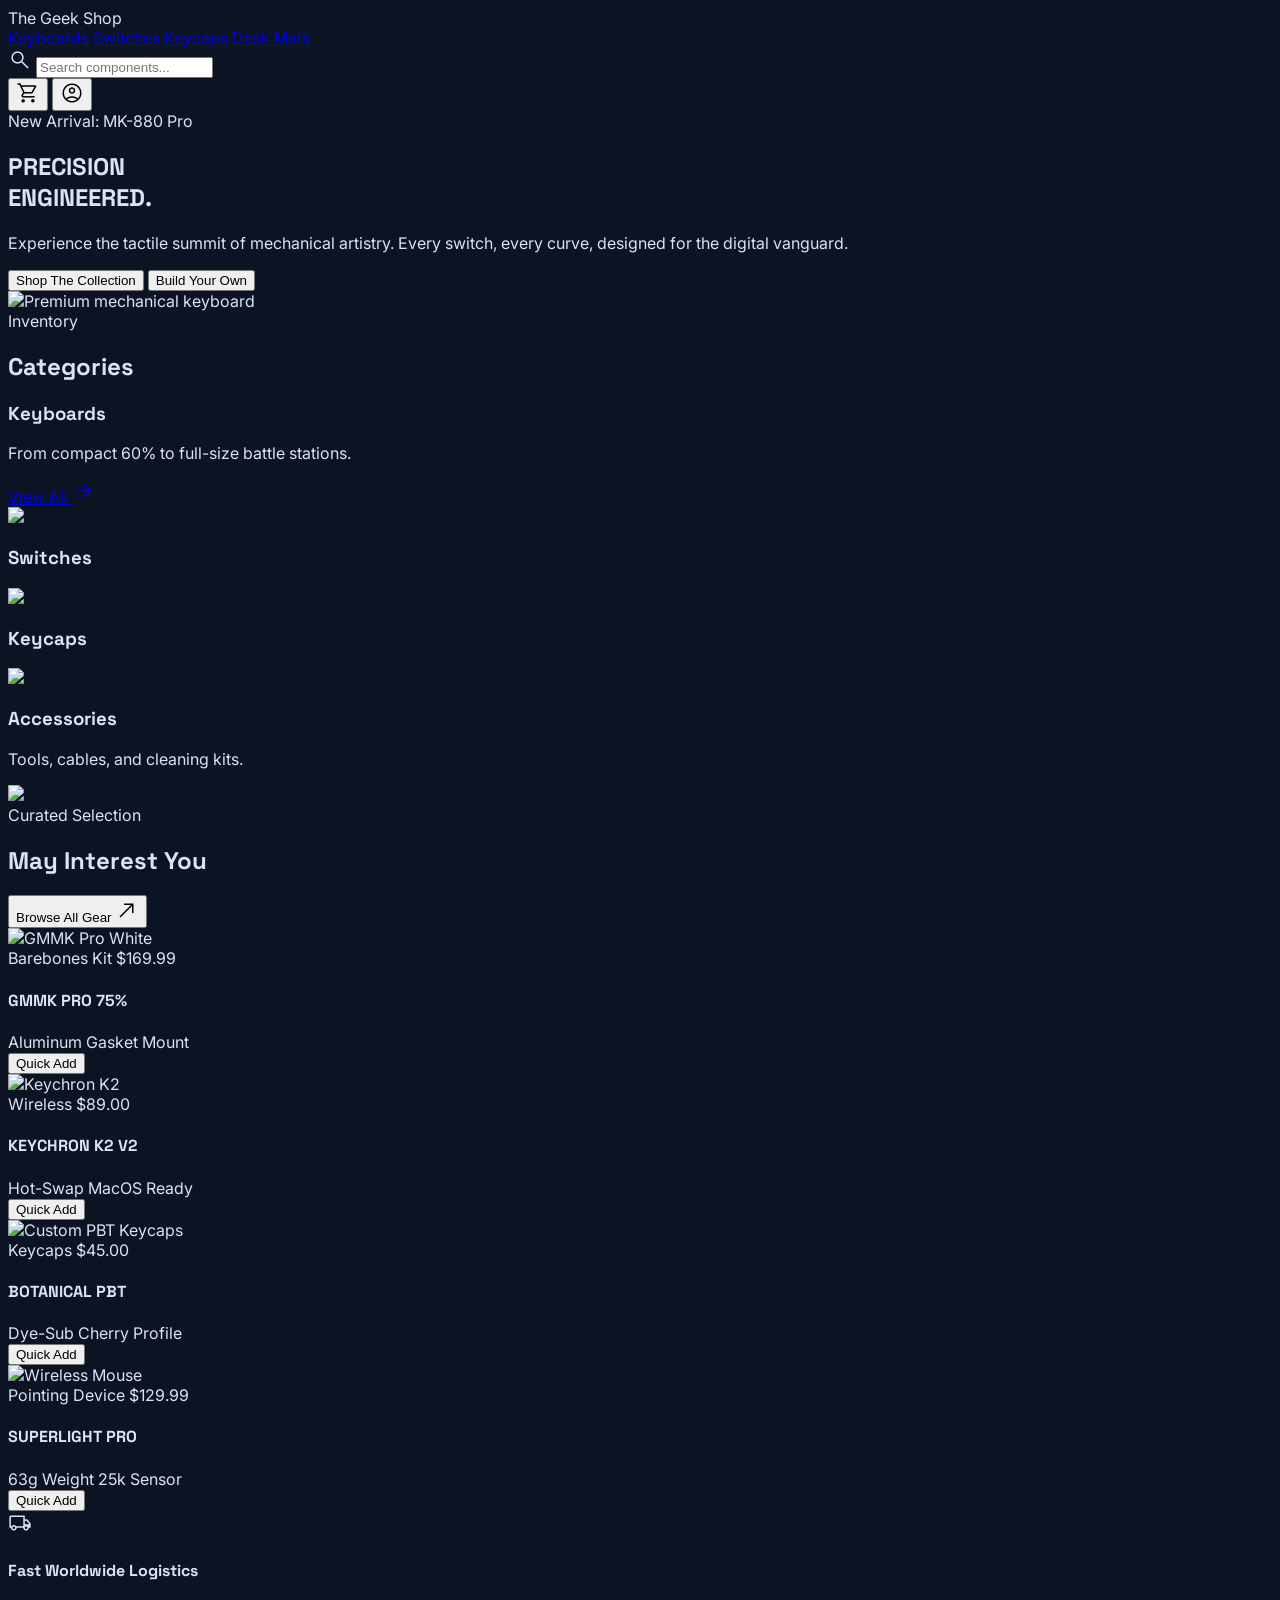
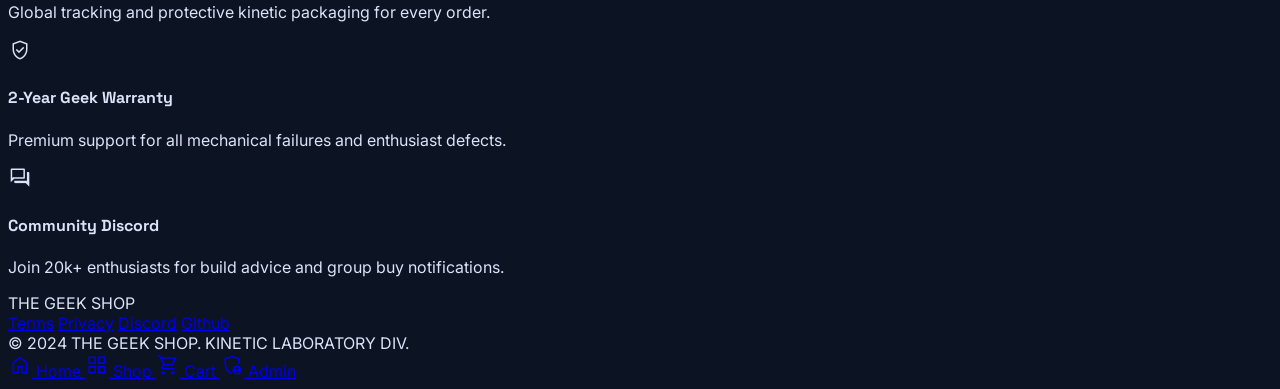
==== commit 63d0c99e: "Add files via upload" ====
--- a/index.html
+++ b/index.html
@@ -1,51 +1,349 @@
 <!DOCTYPE html>
-<html lang="en">
-<head>
-  <meta charset="UTF-8">
-  <meta name="viewport" content="width=device-width, initial-scale=1.0">
-  <title>The Geek Shop | Build Your End-Game</title>
-  <link rel="stylesheet" href="style.css">
+
+<html class="dark" lang="en"><head>
+<meta charset="utf-8"/>
+<meta content="width=device-width, initial-scale=1.0" name="viewport"/>
+<title>The Geek Shop | Home</title>
+<script src="https://cdn.tailwindcss.com?plugins=forms,container-queries"></script>
+<link href="https://fonts.googleapis.com/css2?family=Space+Grotesk:wght@300;400;500;600;700&amp;family=Inter:wght@300;400;500;600;700&amp;display=swap" rel="stylesheet"/>
+<link href="https://fonts.googleapis.com/css2?family=Material+Symbols+Outlined:wght,FILL@100..700,0..1&amp;display=swap" rel="stylesheet"/>
+<link href="https://fonts.googleapis.com/css2?family=Material+Symbols+Outlined:wght,FILL@100..700,0..1&amp;display=swap" rel="stylesheet"/>
+<style>
+        .material-symbols-outlined {
+            font-variation-settings: 'FILL' 0, 'wght' 300, 'GRAD' 0, 'opsz' 24;
+        }
+        body {
+            font-family: 'Inter', sans-serif;
+            background-color: #0c1322;
+            color: #dce2f7;
+            overflow-x: hidden;
+        }
+        .headline-font { font-family: 'Space Grotesk', sans-serif; }
+    </style>
+<script id="tailwind-config">
+        tailwind.config = {
+            darkMode: "class",
+            theme: {
+                extend: {
+                    "colors": {
+                        "surface-bright": "#323949",
+                        "surface-container": "#191f2f",
+                        "on-error-container": "#ffdad6",
+                        "on-tertiary-fixed-variant": "#404758",
+                        "surface-variant": "#2e3545",
+                        "tertiary": "#d8def3",
+                        "surface-container-low": "#141b2b",
+                        "inverse-on-surface": "#293040",
+                        "on-primary-fixed": "#29074a",
+                        "error-container": "#93000a",
+                        "inverse-surface": "#dce2f7",
+                        "error": "#ffb4ab",
+                        "surface-container-highest": "#2e3545",
+                        "on-primary-fixed-variant": "#573878",
+                        "primary-fixed-dim": "#dbb8ff",
+                        "surface": "#0c1322",
+                        "primary-container": "#d8b4fe",
+                        "surface-tint": "#dbb8ff",
+                        "surface-container-high": "#232a3a",
+                        "outline": "#968e9a",
+                        "on-primary-container": "#604283",
+                        "background": "#0c1322",
+                        "outline-variant": "#4a454f",
+                        "on-tertiary": "#293040",
+                        "surface-container-lowest": "#070e1d",
+                        "on-surface": "#dce2f7",
+                        "primary": "#ecd7ff",
+                        "tertiary-container": "#bcc2d7",
+                        "on-tertiary-container": "#495061",
+                        "on-tertiary-fixed": "#141b2b",
+                        "on-error": "#690005",
+                        "secondary-container": "#444558",
+                        "on-secondary-fixed": "#181a2b",
+                        "on-background": "#dce2f7",
+                        "on-secondary-container": "#b3b3c9",
+                        "on-secondary-fixed-variant": "#444558",
+                        "on-surface-variant": "#cdc3d0",
+                        "secondary": "#c4c5db",
+                        "tertiary-fixed-dim": "#c0c6db",
+                        "primary-fixed": "#efdbff",
+                        "on-secondary": "#2d2f40",
+                        "inverse-primary": "#6f5092",
+                        "on-primary": "#3f2160",
+                        "surface-dim": "#0c1322",
+                        "secondary-fixed": "#e1e1f7",
+                        "tertiary-fixed": "#dce2f7",
+                        "secondary-fixed-dim": "#c4c5db"
+                    },
+                    "borderRadius": {
+                        "DEFAULT": "0.125rem",
+                        "lg": "0.25rem",
+                        "xl": "0.5rem",
+                        "full": "0.75rem"
+                    },
+                    "fontFamily": {
+                        "headline": ["Space Grotesk"],
+                        "body": ["Inter"],
+                        "label": ["Inter"]
+                    }
+                }
+            }
+        }
+    </script>
 </head>
-<body>
-  <header class="site-header">
-    <nav>
-      <a href="index.html" class="logo">The Geek Shop</a>
-      <div class="nav-links">
-        <a href="products.html">Products</a>
-        <a href="status.html">Order Status</a>
-        <a id="cart-link">Cart (<span id="cart-count">0</span>)</a>
-      </div>
-    </nav>
-  </header>
-
-  <main class="container" style="padding-top: 100px;">
-    <h1 class="font-headline" style="font-size: 4.5rem; line-height: 1.1; margin-bottom: 1rem;">
-      Build Your <span style="background: linear-gradient(90deg, #ecb2ff, #bd00ff); -webkit-background-clip: text; -webkit-text-fill-color: transparent;">End-Game</span>
-    </h1>
-    <p style="font-size: 1.25rem; max-width: 600px; color: var(--on-surface-variant); margin-bottom: 3rem;">
-      Premium mechanical keyboards, switches, and keycaps for enthusiasts in Bangladesh.
-    </p>
-
-    <h2 class="font-headline" style="font-size: 2.25rem; margin: 4rem 0 2rem;">May Interest You</h2>
-    <div id="interest-products" class="product-list"></div>
-
-    <h2 class="font-headline" style="font-size: 2.25rem; margin: 4rem 0 2rem;">Categories</h2>
-    <div id="categories" class="product-list"></div>
-  </main>
-
-  <!-- Cart Slider -->
-  <div id="cart-slider" class="cart-slider">
-    <button id="close-cart" style="position:absolute; top:20px; right:20px; background:none; border:none; font-size:2rem; cursor:pointer;">×</button>
-    <h2 style="margin-bottom:1.5rem;">Your Cart</h2>
-    <div id="cart-items" class="cart-items"></div>
-    <div id="cart-total" style="padding:1.5rem 0; border-top:2px solid var(--primary); font-size:1.25rem; font-weight:600;"></div>
-    <button id="checkout-cart" class="kinetic-gradient" style="width:100%; padding:1rem;">Proceed to Checkout</button>
-  </div>
-
-  <footer style="background:#0a0a0a; padding:4rem 2rem; text-align:center; color:#777; margin-top:6rem;">
-    <p>© 2026 The Geek Shop BD • Built for Enthusiasts</p>
-  </footer>
-
-  <script type="module" src="script.js"></script>
-</body>
-</html>+<body class="bg-background text-on-background">
+<!-- TopAppBar from JSON -->
+<header class="bg-[#0c1322]/60 backdrop-blur-xl docked full-width top-0 sticky z-50">
+<div class="flex justify-between items-center px-8 py-4 w-full max-w-screen-2xl mx-auto z-50">
+<div class="text-2xl font-bold tracking-tighter text-transparent bg-clip-text bg-gradient-to-br from-purple-200 to-purple-400 font-['Space_Grotesk']">
+                The Geek Shop
+            </div>
+<nav class="hidden md:flex items-center space-x-8 font-['Space_Grotesk'] tracking-tight">
+<a class="text-slate-400 hover:text-purple-200 transition-colors" href="#">Keyboards</a>
+<a class="text-slate-400 hover:text-purple-200 transition-colors" href="#">Switches</a>
+<a class="text-slate-400 hover:text-purple-200 transition-colors" href="#">Keycaps</a>
+<a class="text-slate-400 hover:text-purple-200 transition-colors" href="#">Desk Mats</a>
+</nav>
+<div class="flex items-center gap-6">
+<div class="hidden lg:flex items-center bg-surface-container-low px-4 py-2 rounded-xl">
+<span class="material-symbols-outlined text-slate-500 mr-2">search</span>
+<input class="bg-transparent border-none focus:ring-0 text-sm w-48 text-on-surface" placeholder="Search components..." type="text"/>
+</div>
+<div class="flex items-center gap-4 text-purple-300">
+<button class="Active: scale-95 duration-150"><span class="material-symbols-outlined">shopping_cart</span></button>
+<button class="Active: scale-95 duration-150"><span class="material-symbols-outlined">account_circle</span></button>
+</div>
+</div>
+</div>
+</header>
+<main class="w-full max-w-screen-2xl mx-auto px-8">
+<!-- Hero Section: The Kinetic Laboratory -->
+<section class="relative min-h-[819px] flex items-center pt-12 pb-24 overflow-hidden">
+<div class="z-10 w-full grid grid-cols-1 md:grid-cols-12 gap-8 items-center">
+<div class="md:col-span-7 flex flex-col items-start gap-8">
+<span class="label-md uppercase tracking-[0.2em] text-primary text-sm font-bold bg-primary/10 px-4 py-1 rounded-full">New Arrival: MK-880 Pro</span>
+<h1 class="headline-font text-6xl md:text-8xl font-bold tracking-tighter leading-[0.9] text-on-surface">
+                        PRECISION <br/>
+<span class="text-transparent bg-clip-text bg-gradient-to-br from-primary to-primary-container">ENGINEERED.</span>
+</h1>
+<p class="text-lg md:text-xl text-on-surface-variant max-w-lg leading-relaxed font-light">
+                        Experience the tactile summit of mechanical artistry. Every switch, every curve, designed for the digital vanguard.
+                    </p>
+<div class="flex gap-4 pt-4">
+<button class="bg-gradient-to-br from-primary to-primary-container text-on-primary-fixed font-bold px-10 py-5 rounded-xl shadow-lg hover:brightness-110 transition-all text-lg">
+                            Shop The Collection
+                        </button>
+<button class="bg-surface-variant/40 backdrop-blur-md text-on-surface font-medium px-10 py-5 rounded-xl hover:bg-surface-variant transition-all text-lg border border-outline-variant/15">
+                            Build Your Own
+                        </button>
+</div>
+</div>
+<div class="md:col-span-5 relative mt-12 md:mt-0">
+<div class="absolute -top-20 -right-20 w-80 h-80 bg-primary/20 blur-[120px] rounded-full"></div>
+<div class="relative z-10 p-4 bg-surface-container-low/40 backdrop-blur-sm rounded-[2rem] rotate-3 shadow-2xl">
+<img alt="Premium mechanical keyboard" class="rounded-[1.5rem] w-full h-[450px] object-cover" data-alt="Close-up of a high-end black mechanical keyboard with custom purple glowing keys and a matte metallic frame on a dark tech desk" src="https://lh3.googleusercontent.com/aida-public/[base64]"/>
+</div>
+</div>
+</div>
+</section>
+<!-- Categories Section: Bento Grid -->
+<section class="py-24">
+<div class="flex flex-col mb-12">
+<span class="text-primary font-bold uppercase tracking-widest text-xs mb-2">Inventory</span>
+<h2 class="headline-font text-4xl font-bold">Categories</h2>
+</div>
+<div class="grid grid-cols-1 md:grid-cols-4 gap-6">
+<!-- Large Featured Category -->
+<div class="md:col-span-2 md:row-span-2 bg-surface-container-low rounded-2xl p-10 flex flex-col justify-between group overflow-hidden relative">
+<div class="z-10">
+<h3 class="headline-font text-3xl font-bold mb-4">Keyboards</h3>
+<p class="text-on-surface-variant max-w-xs mb-8">From compact 60% to full-size battle stations.</p>
+<a class="text-primary font-bold flex items-center gap-2 group-hover:gap-4 transition-all" href="#">
+                            View All <span class="material-symbols-outlined">arrow_forward</span>
+</a>
+</div>
+<img class="absolute -bottom-10 -right-10 w-3/4 opacity-40 group-hover:opacity-80 transition-opacity grayscale group-hover:grayscale-0 scale-110 group-hover:scale-125 duration-700" data-alt="Top view of an aesthetic white and grey mechanical keyboard layout with soft shadow on a minimalist dark background" src="https://lh3.googleusercontent.com/aida-public/[base64]"/>
+</div>
+<!-- Small Categories -->
+<div class="bg-surface-container rounded-2xl p-8 flex flex-col justify-between group overflow-hidden relative min-h-[250px]">
+<div class="z-10">
+<h3 class="headline-font text-xl font-bold">Switches</h3>
+</div>
+<img class="absolute bottom-0 right-0 w-2/3 opacity-30 group-hover:opacity-60 transition-opacity duration-500 translate-x-4 translate-y-4" data-alt="Artistic close up of several mechanical keyboard switches scattered on a dark surface with neon purple highlights" src="https://lh3.googleusercontent.com/aida-public/[base64]"/>
+</div>
+<div class="bg-surface-container rounded-2xl p-8 flex flex-col justify-between group overflow-hidden relative min-h-[250px]">
+<div class="z-10">
+<h3 class="headline-font text-xl font-bold">Keycaps</h3>
+</div>
+<img class="absolute bottom-0 right-0 w-2/3 opacity-30 group-hover:opacity-60 transition-opacity duration-500 translate-x-4 translate-y-4" data-alt="Assorted high-end PBT keycaps with custom typography in a variety of aesthetic colorways resting on a matte surface" src="https://lh3.googleusercontent.com/aida-public/[base64]"/>
+</div>
+<div class="md:col-span-2 bg-surface-container rounded-2xl p-8 flex items-center justify-between group overflow-hidden relative min-h-[250px]">
+<div class="z-10">
+<h3 class="headline-font text-2xl font-bold mb-2">Accessories</h3>
+<p class="text-on-surface-variant max-w-[200px]">Tools, cables, and cleaning kits.</p>
+</div>
+<img class="absolute -right-10 top-0 h-full w-auto opacity-30 group-hover:opacity-60 transition-opacity duration-500" data-alt="Coiled mechanical keyboard cable with gold plated aviator connector on a dark grey desk mat" src="https://lh3.googleusercontent.com/aida-public/[base64]"/>
+</div>
+</div>
+</section>
+<!-- Product Grid: May Interest You -->
+<section class="py-24">
+<div class="flex justify-between items-end mb-16">
+<div>
+<span class="text-primary font-bold uppercase tracking-widest text-xs mb-2">Curated Selection</span>
+<h2 class="headline-font text-4xl font-bold">May Interest You</h2>
+</div>
+<button class="text-on-surface-variant hover:text-primary transition-colors flex items-center gap-2 text-sm uppercase tracking-widest font-bold">
+                    Browse All Gear <span class="material-symbols-outlined text-sm">north_east</span>
+</button>
+</div>
+<div class="grid grid-cols-1 sm:grid-cols-2 lg:grid-cols-4 gap-8">
+<!-- Product Card 1 -->
+<div class="bg-surface-container-low rounded-2xl p-6 group hover:bg-surface-container transition-all border border-outline-variant/10">
+<div class="relative overflow-visible mb-8">
+<div class="absolute -inset-4 bg-primary/5 blur-2xl rounded-full opacity-0 group-hover:opacity-100 transition-opacity"></div>
+<img alt="GMMK Pro White" class="w-full h-48 object-contain transform group-hover:-translate-y-4 group-hover:scale-110 transition-transform duration-500" data-alt="Studio photograph of a white custom mechanical keyboard with silver aluminum frame and RGB lighting on a dark background" src="https://lh3.googleusercontent.com/aida-public/[base64]"/>
+</div>
+<div class="space-y-3">
+<div class="flex justify-between items-start">
+<span class="text-on-surface-variant text-xs uppercase tracking-tighter">Barebones Kit</span>
+<span class="text-primary font-bold">$169.99</span>
+</div>
+<h4 class="headline-font text-xl font-bold">GMMK PRO 75%</h4>
+<div class="flex flex-wrap gap-2">
+<span class="bg-surface-container-highest text-[10px] uppercase font-bold px-2 py-1 rounded-full text-on-surface-variant">Aluminum</span>
+<span class="bg-surface-container-highest text-[10px] uppercase font-bold px-2 py-1 rounded-full text-on-surface-variant">Gasket Mount</span>
+</div>
+<button class="w-full bg-surface-variant/40 py-3 rounded-xl font-bold text-sm mt-4 hover:bg-primary hover:text-on-primary transition-colors">
+                            Quick Add
+                        </button>
+</div>
+</div>
+<!-- Product Card 2 -->
+<div class="bg-surface-container-low rounded-2xl p-6 group hover:bg-surface-container transition-all border border-outline-variant/10">
+<div class="relative overflow-visible mb-8">
+<div class="absolute -inset-4 bg-primary/5 blur-2xl rounded-full opacity-0 group-hover:opacity-100 transition-opacity"></div>
+<img alt="Keychron K2" class="w-full h-48 object-contain transform group-hover:-translate-y-4 group-hover:scale-110 transition-transform duration-500" data-alt="Frontal shot of a black and grey mechanical keyboard with vibrant red escape key and blue backlighting on a slate background" src="https://lh3.googleusercontent.com/aida-public/[base64]"/>
+</div>
+<div class="space-y-3">
+<div class="flex justify-between items-start">
+<span class="text-on-surface-variant text-xs uppercase tracking-tighter">Wireless</span>
+<span class="text-primary font-bold">$89.00</span>
+</div>
+<h4 class="headline-font text-xl font-bold">KEYCHRON K2 V2</h4>
+<div class="flex flex-wrap gap-2">
+<span class="bg-surface-container-highest text-[10px] uppercase font-bold px-2 py-1 rounded-full text-on-surface-variant">Hot-Swap</span>
+<span class="bg-surface-container-highest text-[10px] uppercase font-bold px-2 py-1 rounded-full text-on-surface-variant">MacOS Ready</span>
+</div>
+<button class="w-full bg-surface-variant/40 py-3 rounded-xl font-bold text-sm mt-4 hover:bg-primary hover:text-on-primary transition-colors">
+                            Quick Add
+                        </button>
+</div>
+</div>
+<!-- Product Card 3 -->
+<div class="bg-surface-container-low rounded-2xl p-6 group hover:bg-surface-container transition-all border border-outline-variant/10">
+<div class="relative overflow-visible mb-8">
+<div class="absolute -inset-4 bg-primary/5 blur-2xl rounded-full opacity-0 group-hover:opacity-100 transition-opacity"></div>
+<img alt="Custom PBT Keycaps" class="w-full h-48 object-contain transform group-hover:-translate-y-4 group-hover:scale-110 transition-transform duration-500" data-alt="Dye-sub PBT keycap set in botanical green and cream colors arranged neatly for showcase on a dark wooden texture" src="https://lh3.googleusercontent.com/aida-public/[base64]"/>
+</div>
+<div class="space-y-3">
+<div class="flex justify-between items-start">
+<span class="text-on-surface-variant text-xs uppercase tracking-tighter">Keycaps</span>
+<span class="text-primary font-bold">$45.00</span>
+</div>
+<h4 class="headline-font text-xl font-bold">BOTANICAL PBT</h4>
+<div class="flex flex-wrap gap-2">
+<span class="bg-surface-container-highest text-[10px] uppercase font-bold px-2 py-1 rounded-full text-on-surface-variant">Dye-Sub</span>
+<span class="bg-surface-container-highest text-[10px] uppercase font-bold px-2 py-1 rounded-full text-on-surface-variant">Cherry Profile</span>
+</div>
+<button class="w-full bg-surface-variant/40 py-3 rounded-xl font-bold text-sm mt-4 hover:bg-primary hover:text-on-primary transition-colors">
+                            Quick Add
+                        </button>
+</div>
+</div>
+<!-- Product Card 4 -->
+<div class="bg-surface-container-low rounded-2xl p-6 group hover:bg-surface-container transition-all border border-outline-variant/10">
+<div class="relative overflow-visible mb-8">
+<div class="absolute -inset-4 bg-primary/5 blur-2xl rounded-full opacity-0 group-hover:opacity-100 transition-opacity"></div>
+<img alt="Wireless Mouse" class="w-full h-48 object-contain transform group-hover:-translate-y-4 group-hover:scale-110 transition-transform duration-500" data-alt="Sleek matte black high-performance wireless gaming mouse with subtle purple LEDs on a carbon fiber texture" src="https://lh3.googleusercontent.com/aida-public/[base64]"/>
+</div>
+<div class="space-y-3">
+<div class="flex justify-between items-start">
+<span class="text-on-surface-variant text-xs uppercase tracking-tighter">Pointing Device</span>
+<span class="text-primary font-bold">$129.99</span>
+</div>
+<h4 class="headline-font text-xl font-bold">SUPERLIGHT PRO</h4>
+<div class="flex flex-wrap gap-2">
+<span class="bg-surface-container-highest text-[10px] uppercase font-bold px-2 py-1 rounded-full text-on-surface-variant">63g Weight</span>
+<span class="bg-surface-container-highest text-[10px] uppercase font-bold px-2 py-1 rounded-full text-on-surface-variant">25k Sensor</span>
+</div>
+<button class="w-full bg-surface-variant/40 py-3 rounded-xl font-bold text-sm mt-4 hover:bg-primary hover:text-on-primary transition-colors">
+                            Quick Add
+                        </button>
+</div>
+</div>
+</div>
+</section>
+<!-- Features Bar -->
+<section class="py-24 border-t border-white/5">
+<div class="grid grid-cols-1 md:grid-cols-3 gap-12">
+<div class="flex items-start gap-6">
+<span class="material-symbols-outlined text-4xl text-primary">local_shipping</span>
+<div>
+<h4 class="headline-font font-bold text-lg mb-1 uppercase tracking-wider">Fast Worldwide Logistics</h4>
+<p class="text-sm text-on-surface-variant">Global tracking and protective kinetic packaging for every order.</p>
+</div>
+</div>
+<div class="flex items-start gap-6">
+<span class="material-symbols-outlined text-4xl text-primary">verified_user</span>
+<div>
+<h4 class="headline-font font-bold text-lg mb-1 uppercase tracking-wider">2-Year Geek Warranty</h4>
+<p class="text-sm text-on-surface-variant">Premium support for all mechanical failures and enthusiast defects.</p>
+</div>
+</div>
+<div class="flex items-start gap-6">
+<span class="material-symbols-outlined text-4xl text-primary">forum</span>
+<div>
+<h4 class="headline-font font-bold text-lg mb-1 uppercase tracking-wider">Community Discord</h4>
+<p class="text-sm text-on-surface-variant">Join 20k+ enthusiasts for build advice and group buy notifications.</p>
+</div>
+</div>
+</div>
+</section>
+</main>
+<!-- Footer from JSON -->
+<footer class="bg-slate-950 w-full py-12 px-8 border-t border-white/5">
+<div class="max-w-screen-2xl mx-auto flex flex-col md:flex-row justify-between items-center gap-8">
+<div class="font-['Space_Grotesk'] text-lg font-bold text-slate-200">
+                THE GEEK SHOP
+            </div>
+<div class="flex gap-8 font-['Inter'] text-xs tracking-widest text-slate-600 uppercase">
+<a class="hover:text-purple-300 transition-opacity opacity-80 hover:opacity-100" href="#">Terms</a>
+<a class="hover:text-purple-300 transition-opacity opacity-80 hover:opacity-100" href="#">Privacy</a>
+<a class="hover:text-purple-300 transition-opacity opacity-80 hover:opacity-100 text-purple-400" href="#">Discord</a>
+<a class="hover:text-purple-300 transition-opacity opacity-80 hover:opacity-100" href="#">Github</a>
+</div>
+<div class="font-['Inter'] text-xs tracking-widest text-slate-500 uppercase">
+                © 2024 THE GEEK SHOP. KINETIC LABORATORY DIV.
+            </div>
+</div>
+</footer>
+<!-- BottomNavBar from JSON (Mobile only) -->
+<nav class="fixed bottom-0 left-0 w-full flex justify-around items-center px-4 py-3 md:hidden bg-[#0c1322]/80 backdrop-blur-lg border-t border-white/5 z-50">
+<a class="flex flex-col items-center justify-center bg-purple-500/20 text-purple-200 rounded-xl px-4 py-1 Active: scale-90 transition-transform" href="#">
+<span class="material-symbols-outlined">home</span>
+<span class="text-[10px] font-bold uppercase tracking-tighter">Home</span>
+</a>
+<a class="flex flex-col items-center justify-center text-slate-500 px-4 py-1 hover:bg-white/5 transition-transform" href="#">
+<span class="material-symbols-outlined">grid_view</span>
+<span class="text-[10px] font-bold uppercase tracking-tighter">Shop</span>
+</a>
+<a class="flex flex-col items-center justify-center text-slate-500 px-4 py-1 hover:bg-white/5 transition-transform" href="#">
+<span class="material-symbols-outlined">shopping_cart</span>
+<span class="text-[10px] font-bold uppercase tracking-tighter">Cart</span>
+</a>
+<a class="flex flex-col items-center justify-center text-slate-500 px-4 py-1 hover:bg-white/5 transition-transform" href="#">
+<span class="material-symbols-outlined">admin_panel_settings</span>
+<span class="text-[10px] font-bold uppercase tracking-tighter">Admin</span>
+</a>
+</nav>
+</body></html>
